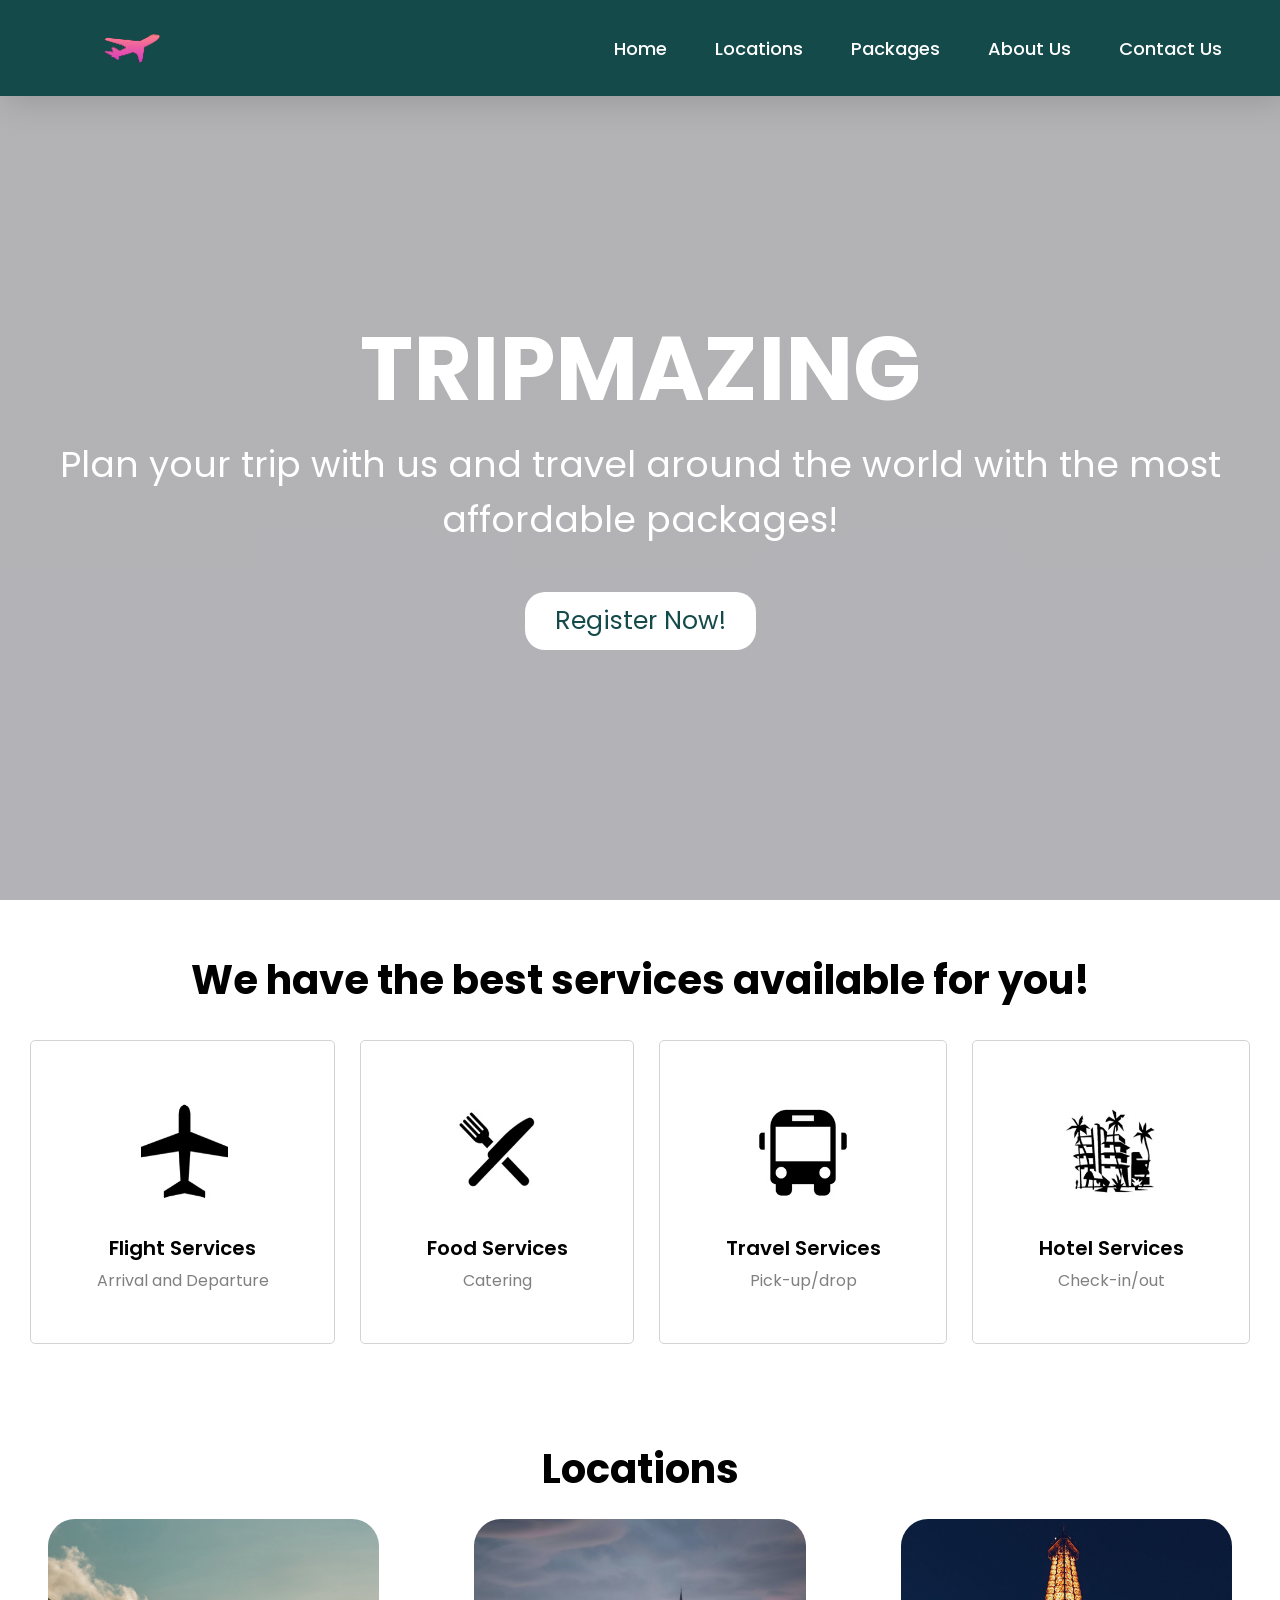
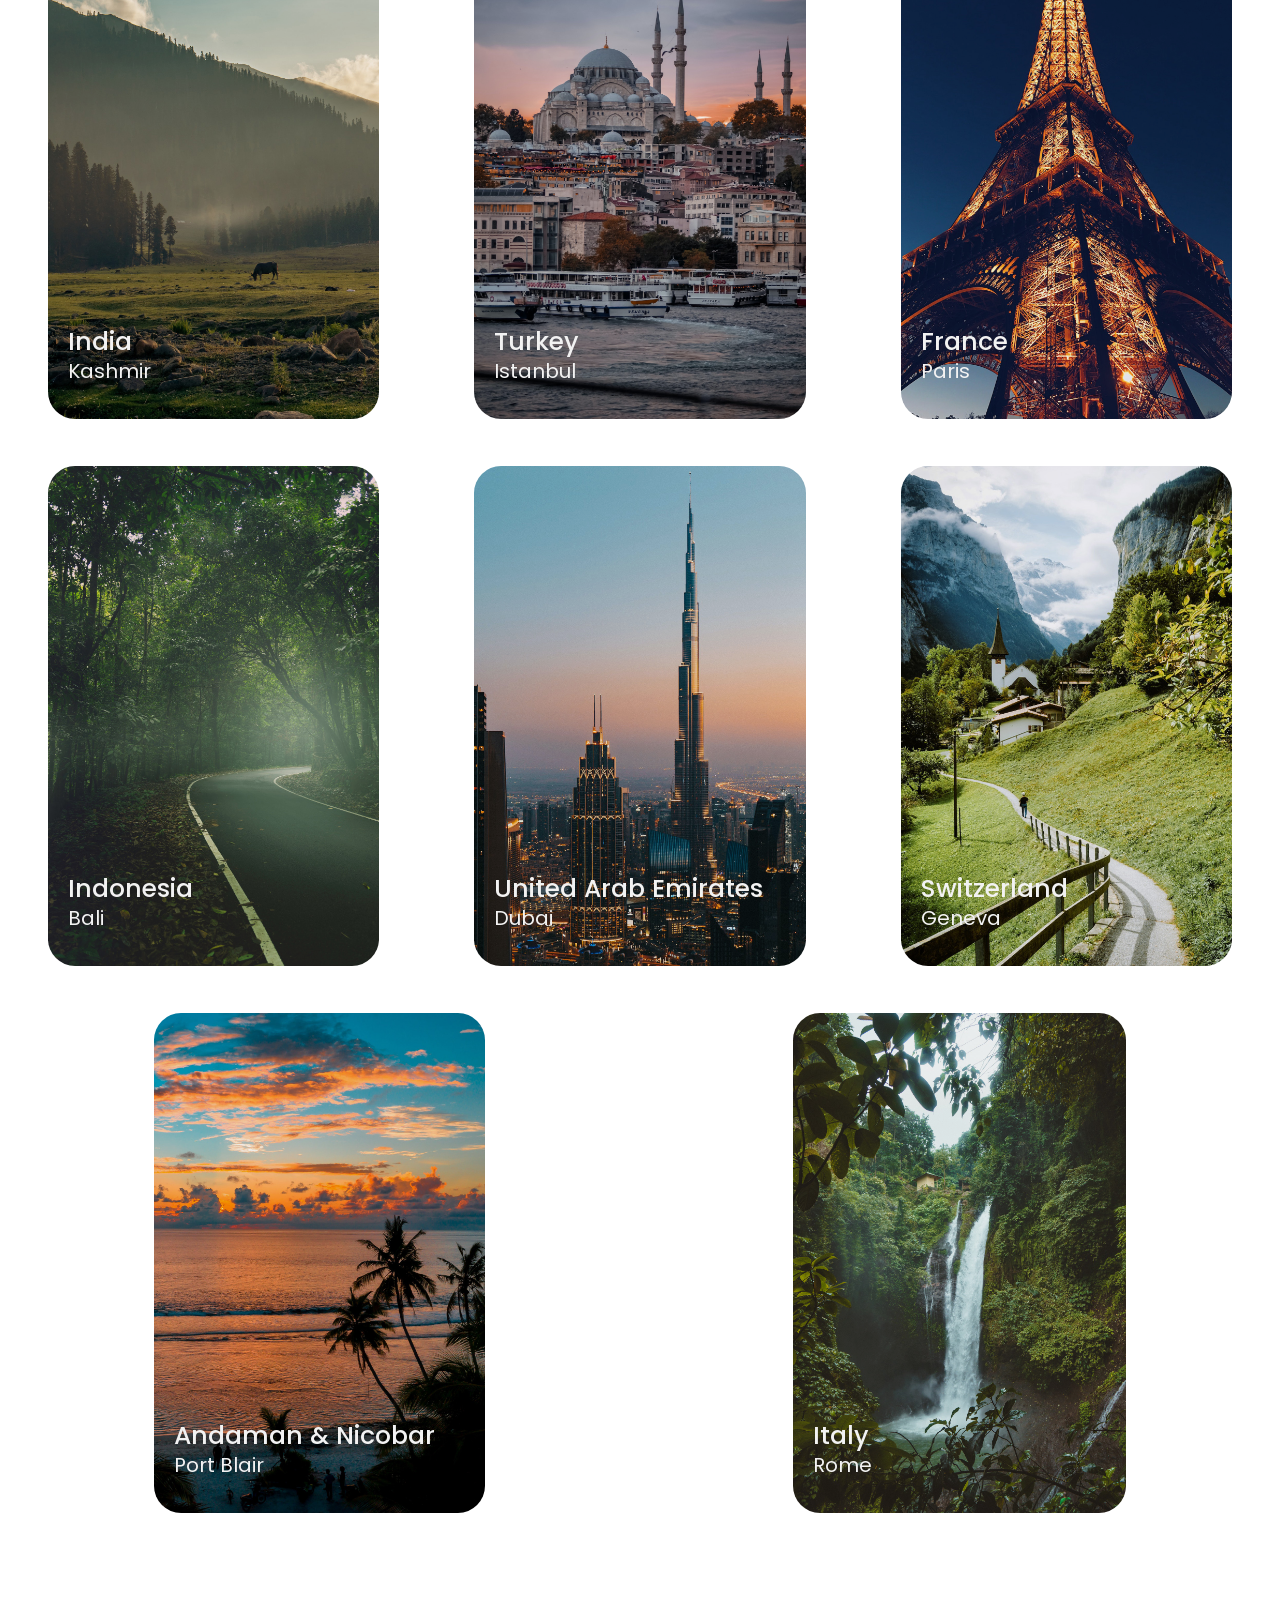
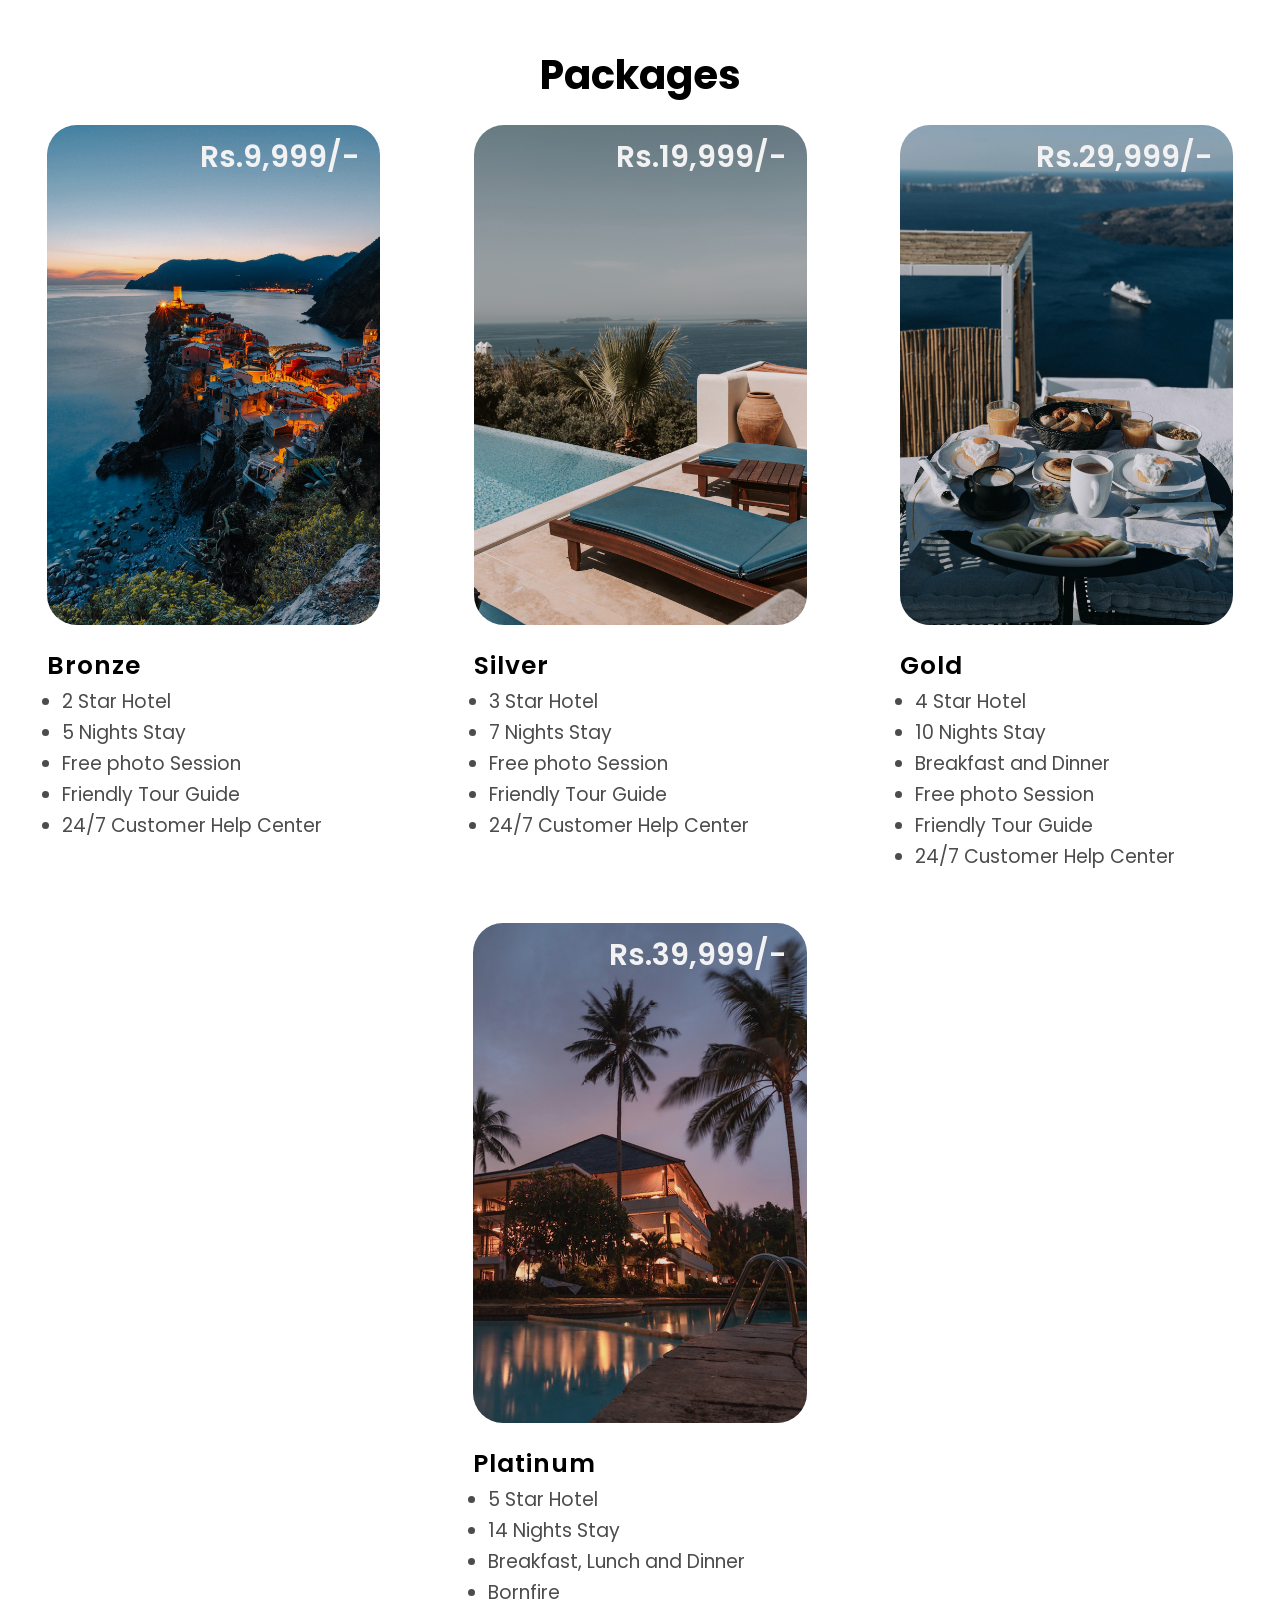
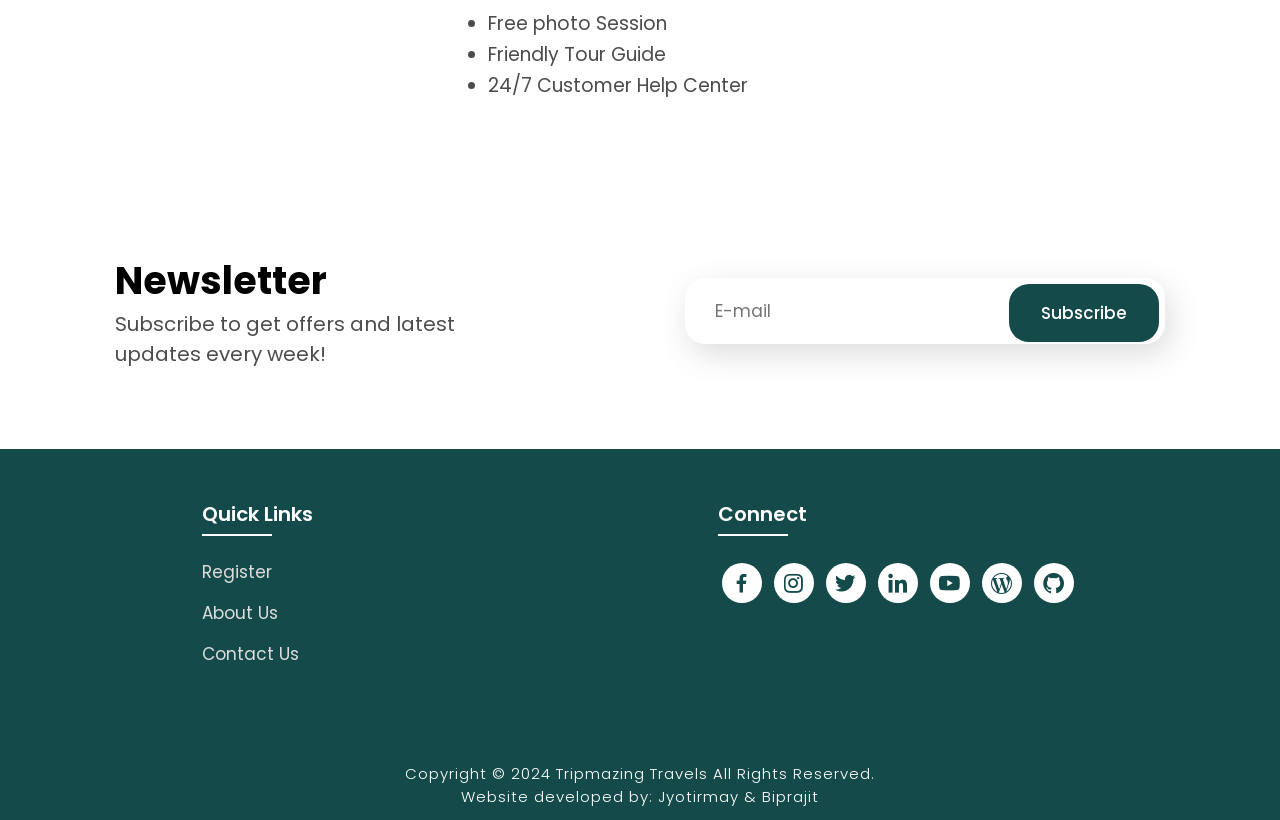
==== index.html @ 8d6c99d0 "Add All file" ====
<!DOCTYPE html>
<html lang="en">

<head>
    <meta charset="UTF-8">
    <meta http-equiv="X-UA-Compatible" content="IE=edge">
    <meta name="viewport" content="width=device-width, initial-scale=1.0">
    <title>Tripmazing</title>
    <link rel="icon" href="./files/logo.png">
    <link rel="stylesheet" type="text/css" href="./css/style.css">
    <link rel="preconnect" href="https://fonts.googleapis.com">
    <link rel="preconnect" href="https://fonts.gstatic.com" crossorigin>
    <link
        href="https://fonts.googleapis.com/css2?family=Paytone+One&family=Poppins:wght@100;200;300;400;500;600;700;800;900&display=swap"
        rel="stylesheet">
    <link rel="stylesheet" href="https://unpkg.com/boxicons@latest/css/boxicons.min.css">

</head>

<body>

    <!-- Background Video & Header -->

    <div class="banner">
        <video src="./files/bgvid.mp4" type="video/mp4" autoplay muted loop></video>

        <!-- Header -->

        <div class="content" id="home">
            <nav>
                <img src="./files/logo.png" class="logo" alt="Logo" title="FirstFlight Travels">

                <ul class="navbar">
                    <li>
                        <a href="#home">Home</a>
                        <a href="#locations">Locations</a>
                        <a href="#package">Packages</a>
                        <a href="">About Us</a>
                        <a href="">Contact Us</a>
                    </li>
                </ul>
            </nav>

            <div class="title">
                <h1>TRIPMAZING</h1>
                <p>Plan your trip with us and travel around the world with the most affordable packages!</p>
                <a href="./register.html" class="button">Register Now!</a>
            </div>
        </div>
    </div>

    <!-- Services -->

    <section class="container">
        <div class="text">
            <h2>We have the best services available for you!</h2>
        </div>
        <div class="rowitems">
            <div class="container-box">
                <div class="container-image">
                    <img src="./files/1a.jpg" alt="Flight Services">
                </div>
                <h4>Flight Services</h4>
                <p>Arrival and Departure</p>
            </div>

            <div class="container-box">
                <div class="container-image">
                    <img src="./files/2a.jpg" alt="Food Services">
                </div>
                <h4>Food Services</h4>
                <p>Catering</p>
            </div>

            <div class="container-box">
                <div class="container-image">
                    <img src="./files/3a.jpg" alt="Travel Services">
                </div>
                <h4>Travel Services</h4>
                <p>Pick-up/drop</p>
            </div>

            <div class="container-box">
                <div class="container-image">
                    <img src="./files/4a.jpg" alt="Hotel Services">
                </div>
                <h4>Hotel Services</h4>
                <p>Check-in/out</p>
            </div>

        </div>

        </div>

    </section>

    <!-- Locations -->

    <section class="locations" id="locations">
        <div class="package-title">
            <h2>Locations</h2>
        </div>

        <div class="location-content">

            <a href="./locations.html#kashmir" target="_blank">
                <div class="col-content">
                    <img src="./files/l1.jpg" alt="">
                    <h5>India</h5>
                    <p>Kashmir</p>
                </div>
            </a>



            <a href="./locations.html#istanbul" target="_blank">
                <div class="col-content">
                    <img src="./files/l2.jpg" alt="">
                    <h5>Turkey</h5>
                    <p>Istanbul</p>
                </div>
            </a>

            <a href="./locations.html#paris" target="_blank">
                <div class="col-content">
                    <img src="./files/l3.jpg" alt="">
                    <h5>France</h5>
                    <p>Paris</p>
                </div>
            </a>

            <a href="./locations.html#bali" target="_blank">
                <div class="col-content">
                    <img src="./files/l4.jpg" alt="">
                    <h5>Indonesia</h5>
                    <p>Bali</p>
                </div>
            </a>

            <a href="./locations.html#dubai" target="_blank">
                <div class="col-content">
                    <img src="./files/l5.jpg" alt="">
                    <h5>United Arab Emirates</h5>
                    <p>Dubai</p>
                </div>
            </a>

            <a href="./locations.html#geneva" target="_blank">
                <div class="col-content">
                    <img src="./files/l6.jpg" alt="">
                    <h5>Switzerland</h5>
                    <p>Geneva</p>
                </div>
            </a>

            <a href="./locations.html#port-blair" target="_blank">
                <div class="col-content">
                    <img src="./files/l7.jpg" alt="">
                    <h5>Andaman & Nicobar</h5>
                    <p>Port Blair</p>
                </div>
            </a>

            <a href="./locations.html#rome" target="_blank">
                <div class="col-content">
                    <img src="./files/l8.jpg" alt="">
                    <h5>Italy</h5>
                    <p>Rome</p>
                </div>
            </a>

        </div>
    </section>

    <!-- Packages -->

    <section class="package" id="package">
        <div class="package-title">
            <h2>Packages</h2>
        </div>

        <div class="package-content">

            <div class="box">
                <div class="image">
                    <img src="./files/p1.jpg" alt="">
                    <h3>Rs.9,999/-</h3>
                </div>

                <div class="dest-content">
                    <div class="location">
                        <h4>Bronze</h4>
                        <ul class="pac-details">
                            <li>2 Star Hotel</li>
                            <li>5 Nights Stay</li>
                            <li>Free photo Session</li>
                            <li>Friendly Tour Guide</li>
                            <li>24/7 Customer Help Center</li>
                        </ul>
                    </div>
                </div>
            </div>

            <div class="box">
                <div class="image">
                    <img src="./files/p2.jpg" alt="">
                    <h3>Rs.19,999/-</h3>
                </div>

                <div class="dest-content">
                    <div class="location">
                        <h4>Silver</h4>
                        <ul class="pac-details">
                            <li>3 Star Hotel</li>
                            <li>7 Nights Stay</li>
                            <li>Free photo Session</li>
                            <li>Friendly Tour Guide</li>
                            <li>24/7 Customer Help Center</li>
                        </ul>
                    </div>
                </div>
            </div>

            <div class="box">
                <div class="image">
                    <img src="./files/p3.jpg" alt="">
                    <h3>Rs.29,999/-</h3>
                </div>

                <div class="dest-content">
                    <div class="location">
                        <h4>Gold</h4>
                        <ul class="pac-details">
                            <li>4 Star Hotel</li>
                            <li>10 Nights Stay</li>
                            <li>Breakfast and Dinner</li>
                            <li>Free photo Session</li>
                            <li>Friendly Tour Guide</li>
                            <li>24/7 Customer Help Center</li>
                        </ul>
                    </div>
                </div>
            </div>

            <div class="box">
                <div class="image">
                    <img src="./files/p4.jpg" alt="">
                    <h3>Rs.39,999/-</h3>
                </div>

                <div class="dest-content">
                    <div class="location">
                        <h4>Platinum</h4>
                        <ul class="pac-details">
                            <li>5 Star Hotel</li>
                            <li>14 Nights Stay</li>
                            <li>Breakfast, Lunch and Dinner</li>
                            <li>Bornfire</li>
                            <li>Free photo Session</li>
                            <li>Friendly Tour Guide</li>
                            <li>24/7 Customer Help Center</li>
                        </ul>
                    </div>
                </div>
            </div>

        </div>

    </section>

    <!-- Newsletter -->

    <section class="newsletter">
        <div class="newstext">
            <h2>Newsletter</h2>
            <p>Subscribe to get offers and latest<br>updates every week!</p>
        </div>

        <div class="send">
            <form action="" name="google-sheet">
                <input type="email" name="emailid" placeholder="E-mail" required>
                <input type="submit" value="Subscribe">
            </form>
        </div>

    </section>

    <!-- Footer -->

    <section class="footer">
        <div class="foot">
            <div class="footer-content">

                <div class="footlinks">
                    <h4>Quick Links</h4>
                    <ul>
                        <li><a href="./register.html">Register</a></li>
                        <li><a href="">About Us</a></li>
                        <li><a href="./contact.html">Contact Us</a></li>
                    </ul>
                </div>

                <div class="footlinks">
                    <h4>Connect</h4>
                    <div class="social">
                        <a href="" target="_blank"><i class='bx bxl-facebook'></i></a>
                        <a href="" target="_blank"><i class='bx bxl-instagram'></i></a>
                        <a href="" target="_blank"><i class='bx bxl-twitter'></i></a>
                        <a href="" target="_blank"><i class='bx bxl-linkedin'></i></a>
                        <a href="" target="_blank"><i class='bx bxl-youtube'></i></a>
                        <a href="" target="_blank"><i class='bx bxl-wordpress'></i></a>
                        <a href="" target="_blank"><i class='bx bxl-github'></i></a>
                    </div>
                </div>

            </div>
        </div>

        <div class="end">
            <p>Copyright © 2024 Tripmazing Travels All Rights Reserved.<br>Website developed by: Jyotirmay & Biprajit
            </p>
        </div>
    </section>

    <script>
        const scriptURL = 'https://script.google.com/macros/s/AKfycbwHAGrWyV4yUWLCe-au4_VnzqPjMvPakIGP7mf12w4TJ0t7FISrULUE1f2O_ZbzFLCGhA/exec'
        const form = document.forms['google-sheet']

        form.addEventListener('submit', e => {
            e.preventDefault()
            fetch(scriptURL, { method: 'POST', body: new FormData(form) })
                .then(response => alert("Thanks for Suscribe..! We Will Contact You Soon..."))
                .catch(error => console.error('Error!', error.message))
        })
    </script>

</body>

</html>
---- css/style.css ----
*{
    padding:0;
    margin:0;
    box-sizing:border;
    font-family:'Poppins',sans-serif;
    text-decoration: none;
    list-style: none;
    scroll-behavior: smooth;
}

/* Home page */

.banner{
    width:100%;
    height: 100vh;
    overflow: hidden;
    display: flex;
    justify-content: center;
    align-items: center;
}

.banner video{
    position: absolute;
    top: 0;
    left: 0;
    object-fit: cover;
    width: 100%;
    height: 100%;
    pointer-events: none;
}

.content{
    position: relative;
    z-index: 1;
    width: 100%;
    height: 100vh;
    background-image: linear-gradient(rgba(1, 0, 5, 0.3),rgba(4, 1, 17, 0.3));



}

nav{
    width: 100%;
    position: fixed;
    background-color: rgb(21, 74, 74);
    box-shadow: 5px 5px 30px rgba(0, 0, 0, 15%);
    display: flex;
    align-items: center;
    justify-content: space-between;
}

nav .logo{
    width: 60px;
    margin: 2vh;
    margin-left: 8%;
}

nav ul li{
    list-style: none;
    display: inline-block;
    margin-left: 40px;
}

.navbar{
    display: flex;
    margin-right: 4vh;
}

.navbar a{
    color: white;
    font-size: 18px;
    padding: 10px 22px;
    border-radius: 4px;
    font-weight: 500;   
    text-decoration: none;
    transition: ease 0.40s;
}

.navbar a:hover,.navbar a.active{
    background: white;
    color: black;
    box-shadow: 5px 10px 30px rgb(85 85 85 / 20%);
    border-radius: 5px;
    
}

nav ul li a{
    text-decoration: none;
    color: rgb(255, 255, 255);
    font-size: 17px;
}

.title{
    text-decoration: none;
    /* display: inline-block; */
    font-size: 4vh;
    color: rgb(255, 255, 255);
    padding: 14px 17px;
    margin-top: 32vh;
    text-align: center;
    vertical-align: center;
}

.title h1{
    font-size: 10vh;
    text-shadow: 2px black;
    transition: ease 0.3s;
}

.title h1:hover{
    color:transparent;
    -webkit-text-stroke: 1px white;
    
}

.button{
    display: inline-block;
    margin-top:5vh;
    font-size: 25px;
    padding: 10px 30px;
    color: rgb(21, 74, 74);
    /* background-color:rgb(164, 44, 44); */
    background-color: white;
    border-radius: 20px;
    text-decoration: none;
    transition: ease 0.30s;
}

.button:hover{
    transform: scale(1.1);
    color: white;
    background-color: rgb(21, 74, 74);
    /* border: 2px solid rgb(42, 37, 68); */
    box-shadow: 5px 10px 30px rgba(0, 0, 0, 0.4);
    padding: 10px 30px;
}

/* Services */

.text h2{
    font-size: 40px;
    font-weight: 650;
    margin-top: 40px;
    margin-bottom: 10px;
    line-height: 2;
    text-align: center;
}

.rowitems{
    display: grid;
    grid-template-columns: repeat(auto-fit,minmax(100px,auto));
    gap: 25px;
    align-items: center;
    text-align: center;
    margin-top: 20px;
    margin-left: 30px ;
    margin-right: 30px;
    margin-bottom:10px ;
}

.container-box{
    border: 1px solid #d3d3d3;
    border-radius: 5px;
    padding: 50px 10px;
    transition: all 0.7s ease 0s;
    cursor: pointer;
}

.container-image img{
    height: 100px;
    width: 100px;
    padding: 10px;
    margin-bottom: 15px;
}

.container-box h4{
    font-size: 20px;
    margin-bottom: 5px;
    font-weight: 550;
}

.container-box p{
    font-size: 16px;
    color: #808080;
}

.container-box:hover{
    transform: translateX(3px);
    box-shadow: 5px 20px 50px rgba(78, 78, 78, 0.1);
    border: 1px solid transparent;
    border-radius: 0px;
}

/* Packages */

.package-title{
    text-align: center;
}

.package-title h2{
    font-size: 40px;
    font-weight: 650;
    padding-top: 75px;
    padding-bottom: 10px;
    line-height: 2;
}

.package-content{
    display: flex;
    justify-content: space-around;
    flex-wrap: wrap;
}

.image{
    position: relative;
    transition: all 0.3s cubic-bezier(0.445,0.05,0.55,0.95);
    cursor: pointer;
    filter: brightness(95%);
}

.image img{
    width: 100%;
    height: 500px;
    border-radius: 30px;
}

.image h3{
    color: white;
    position: absolute;
    font-size: 30px;
    font-weight: 600;
    text-align: center;
    top: 10px;
    right: 20px;
}

.dest-content{
    display: flex;
    flex-wrap: wrap;
    justify-content: space-between;
    align-items: center;
    padding-top: 15px;
    margin-bottom: 50px;
}

.location h4{
    font-size: 25px;
    letter-spacing: 1px;
    font-weight: 600;
    margin-bottom: 2px;
}

.pac-details li{
    font-size: 19px;
    color: #4c4c4c;
    margin-left: 15px;
    margin-bottom: 2px;
    list-style-type: disc;
}

.image:hover{
    filter: brightness(120%);
    transform: scale(1.03);
}

/* Locations */

.location-content{
    display: flex;
    justify-content: space-around;
    flex-wrap: wrap;
}

.col-content{
    position: relative;
    filter:brightness(95%);
    transition: all 0.3s cubic-bezier(0.445,0.05,0.55,0.95);

}

.col-content img{
    margin-bottom: 40px;
    height: 500px;
    border-radius: 27px;
    width: 100%;
    
}

.col-content h5{
    position: absolute;
    font-size: 25px;
    color: white;
    font-weight: 500;
    left: 20px;
    bottom: 105px;
    cursor: pointer;
}

.col-content p{
    position: absolute;
    font-size: 20px;
    color: white;
    left: 20px;
    bottom: 80px;
    cursor: pointer;
}

.col-content:hover{
    filter: brightness(120%);
    transform: scale(1.03);
    cursor: pointer;
}

/* Newsletter */

.newsletter{
    display: flex;
    flex-wrap: wrap;
    align-items: center;
    justify-content: space-around;
}

.newstext h2{
    margin-top: 100px;
    font-size: 38px;
}

.newstext p{
    font-size: 20px;
    color: #4c4c4c;
}

.newsletter form{
    margin-top: 100px;
    width: 100%;
    position: relative;
}

.newsletter form input:first-child{
    display: inline-block;
    width: 300px;
    font-size: 17px;
    outline: none;
    border: none;
    border-radius: 20px;
    padding: 20px 150px 20px 30px;
    box-shadow: 5px 10px 30px rgb(85 85 85 / 20%);
}

.newsletter form input:last-child{
    display: inline-block;
    position: absolute;
    outline: none;
    border: 2px solid transparent;
    border-radius: 20px;
    color: white;
    background-color: rgb(21, 74, 74);
    padding: 14px 30px;
    cursor: pointer;
    font-size: 17px;
    font-weight: 450;
    top: 6px;
    right: 6px;
    transition: ease 0.30s;
}

.newsletter form input:last-child:hover{
    border: 2px solid rgb(21, 74, 74);
    background-color: white;
    color: rgb(21, 74, 74);
}


/* Footer */

.footer{
    margin-top: 80px;
    background-color: rgb(21, 74, 74);
}

.foot{
    padding: 20px 0;
}

.footer-content{
    display: flex;
    flex-wrap: wrap;
    justify-content: space-around;
    
}

.footlinks h4{
    margin-top: 30px;
    font-size: 20px;
    font-weight: 600;
    color: white;
    margin-bottom: 30px;
    position: relative;
}


.footlinks h4::before{
    content: "";
    position: absolute;
    height: 2px;
    width: 70px;
    left: 0;
    bottom: -7px;
    background: white;
}

.footlinks ul li{
    margin-bottom: 15px;
}

.footlinks ul li a{
    font-size: 17px;
    color: #dddddd;
    display: block;
    transition: ease 0.30s;
}

.footlinks ul li a:hover{
    transform: translate(6px);
    color: white;
}

.social a{
    font-size: 25px;
    margin: 4px;
    height: 40px;
    width: 40px;
    color: rgb(21, 74, 74);
    background-color: white;
    display: inline-flex;
    justify-content: center;
    align-items: center;
    border-radius: 20px;
    transition: ease 0.30s;
}

.social a:hover{
    transform: scale(1.2);
}

.end{
    text-align: center;
    padding-top: 60px;
    padding-bottom: 12px;
}

.end p{
    font-size: 15px;
    color: white;
    letter-spacing: 1px;
    font-weight: 300;
}

/* About Us */

.aboutbody{
    background-color: #191919;
}

.about{
    width: 100%;
    padding: 78px 0px;
}

.about img{
    height: auto;
    width: 400px;
}

.abt-text{
    width: 500px;
}

.abt-text h1{
    font-size: 70px;
    color: white;
    margin-bottom: 20px;
    letter-spacing: 1px;
}

.abt-text h1 span{
    color: #fc0050;
    letter-spacing: 1px;
}

.abt-text p{
    color: white;
    font-size: 24px;
    margin-bottom: 45px;
    line-height: 30px;
    letter-spacing: 1px;
}

.main{
    width: 1130px;
    max-width: 95%;
    margin: 0 auto;
    display: flex;
    align-items: center;
    justify-content: space-around;
}

.connectbtn{
    display: inline-block;
    background-color: #fc0050;
    font-size: 18px;
    color: white;
    font-weight: bold;
    padding: 13px 30px;
    border-radius: 30px;
    transition: ease 0.4s;
    border: 2px solid transparent;
    letter-spacing: 1px;
}

.connectbtn:hover{
    background-color: transparent;
    border: 2px solid #fc0050;
    transform: scale(1.1);
}

.connect-section{
    margin-top: 26px;
}


.social-icons a{
    height: 40px;
    width: 40px;
    margin: 4px;
    font-size: 30px;
    color: #101010;
    background-color: white;
    border-radius: 20px;
    display: inline-flex;
    justify-content: center;
    align-items: center;
    transition: ease 0.30s;
}

.social-icons a:hover{
    transform: scale(1.2);
}

/* Contact Us */

.contactbody{
    background-color: #101010;
    background-repeat: no-repeat;
    background-size: cover;
    
}

.contact{
    padding: 110px 30%;
    height: 100%;
    min-height: 100vh;
}

.contact-form h1{
    font-size: 80px;
    color: white;
    margin-bottom: 20px;
}

.contact-form h1 span{
    color:#fc0050;
}

.contact-form p{
    color: white;
    line-height: 30px;
    letter-spacing: 1px;
    font-size: 23px;
    margin-bottom: 20px;
}


.contact-form form input,form textarea{
    width: 100%;
    padding: 17px;
    border: none;
    outline: none;
    background-color: #191919;
    font-size: 20px;
    color: white;
    margin-bottom: 10px;
    border-radius: 10px;
}

.contact-form form .submit-btn{
    display: inline-block;
    background-color: #fc0050;
    font-size: 27px;
    font-weight: 600px;
    border: 2px solid transparent;
    border-radius: 40px;
    width: 220px;
    cursor: pointer;
    transition: ease 0.30s;

}

.contact-form form .submit-btn:hover{
    border: 2px solid #fc0050;
    background-color: transparent;
    transform: scale(1.1);

}

/* Registration Form */

.register-body{
    background-color: #101010;
    background-repeat: no-repeat;
    background-size: cover;

}

.registration{
    padding: 110px 30%;
    height: 100%;
    min-height: 100vh;
}

.register-form h1{
    font-size: 80px;
    color: white;
    margin-bottom: 20px;
}
.register-form h1 span{
    color: #fc0050;
}

.register-form{
    color: white;
    font-size: 20px;
}

.register-form form input{
    color: white;
    padding: 17px;
    background-color: #191919;
    font-size: 20px;
    outline: none;
    border: none;
    border-radius: 10px;
    margin-bottom: 20px;
    
}
.register-form h4{
    font-size: 22px;
    font-weight: 500;
    margin-top: 20px;
    color: #fc0050;
}


.register-form form .submitbtn{
    display: inline-block;
    background-color: #fc0050;
    font-size: 27px;
    font-weight: 600px;
    border: 2px solid transparent;
    border-radius: 60px;
    width: 220px;
    cursor: pointer;
    transition: ease 0.30s;
}

.register-form form .submitbtn:hover{
    border: 2px solid #fc0050;
    background-color: transparent;
    transform: scale(1.1);
}


.location-body{
    background-color: #191919;
    color: white;
}

.location-section{
    padding: 110px;
    height: 100%;
    min-height: 100vh;
}

.location-heading h1{
    margin-top: 20px;
    font-size: 60px;
    margin-bottom: 20px;
}

.location-heading h1 span{
    color: #fc0050;
}

.location-detail h1{
    padding-top: 60px;
    color: #fc0050;
    font-size: 40px;
}

.location-detail p{
    font-size: 20px;
    margin-top: 40px;
    margin-bottom: 10px;
}

.location-img img{
    height: 400px;
    width: 400px;
    margin-top: 30px;
    margin-bottom: 30px;
}

.stars i{
    font-size: 20px;
    color: rgb(197, 167, 44);
}
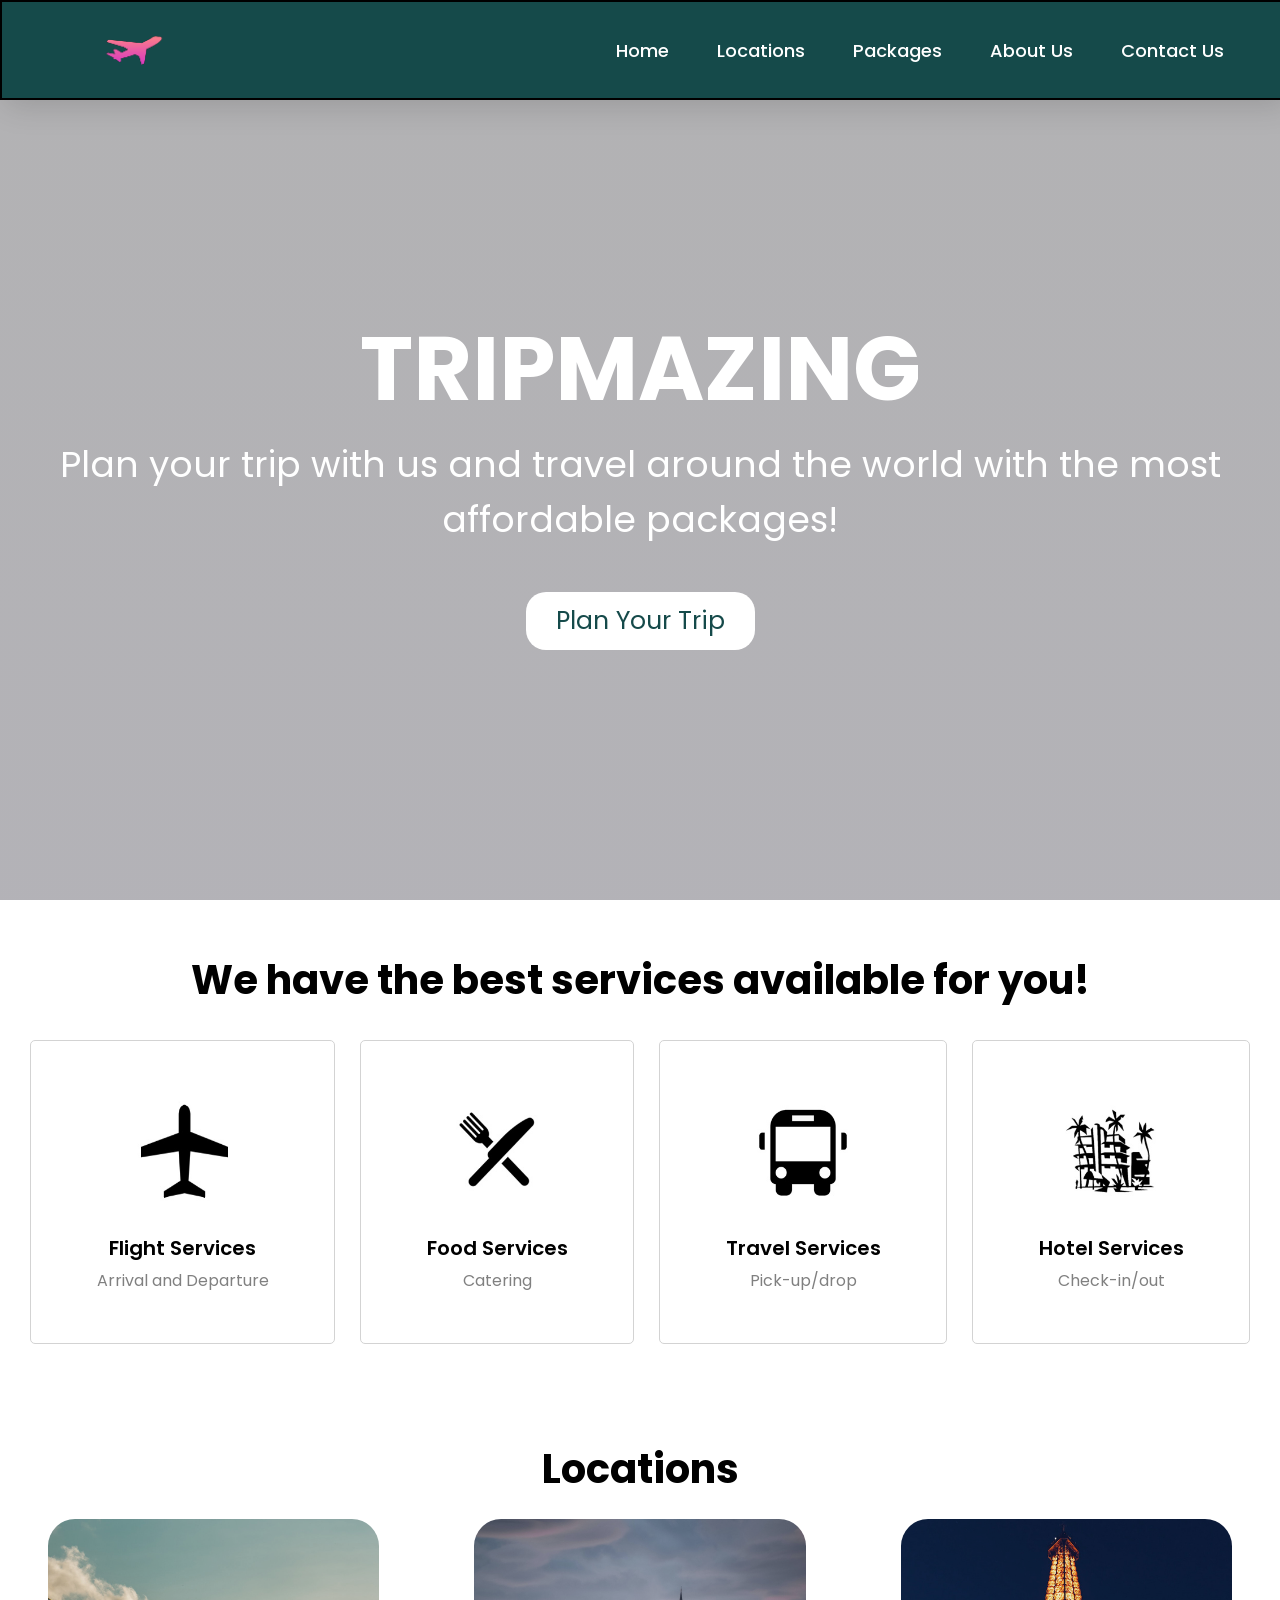
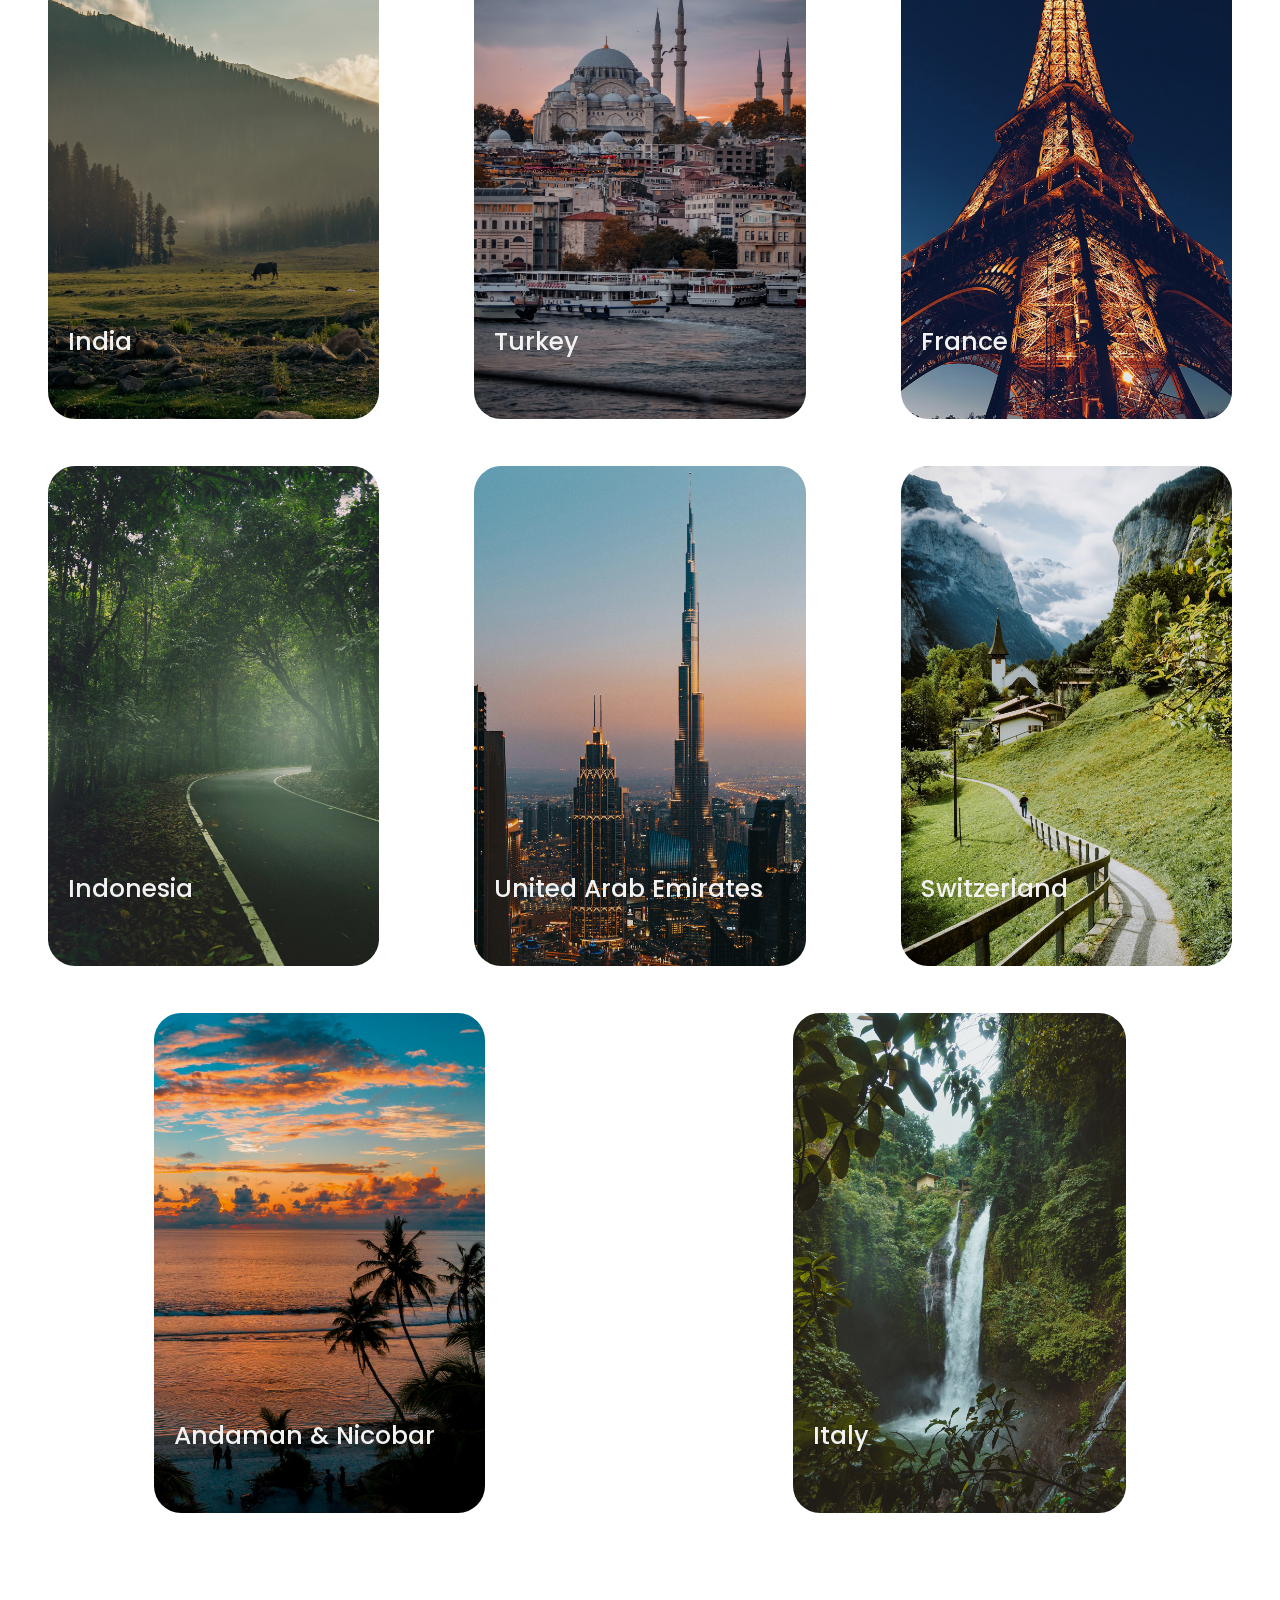
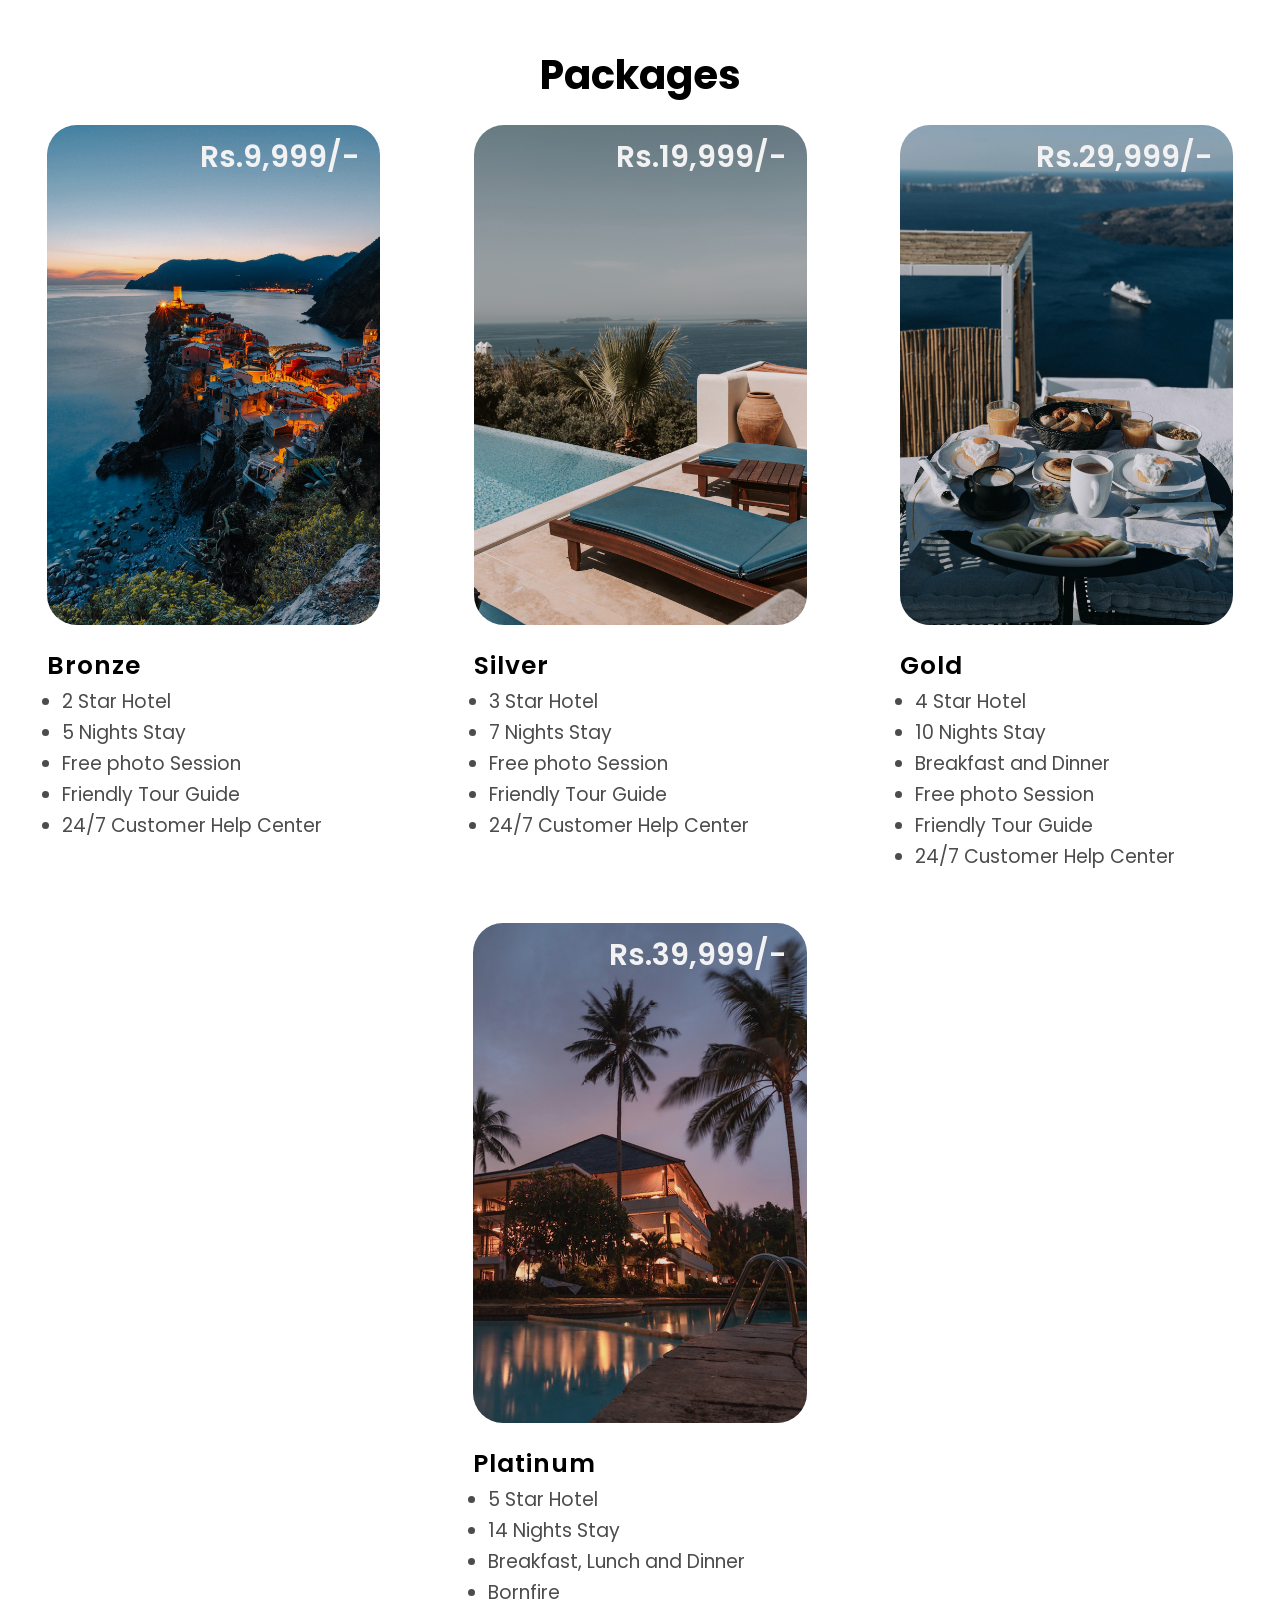
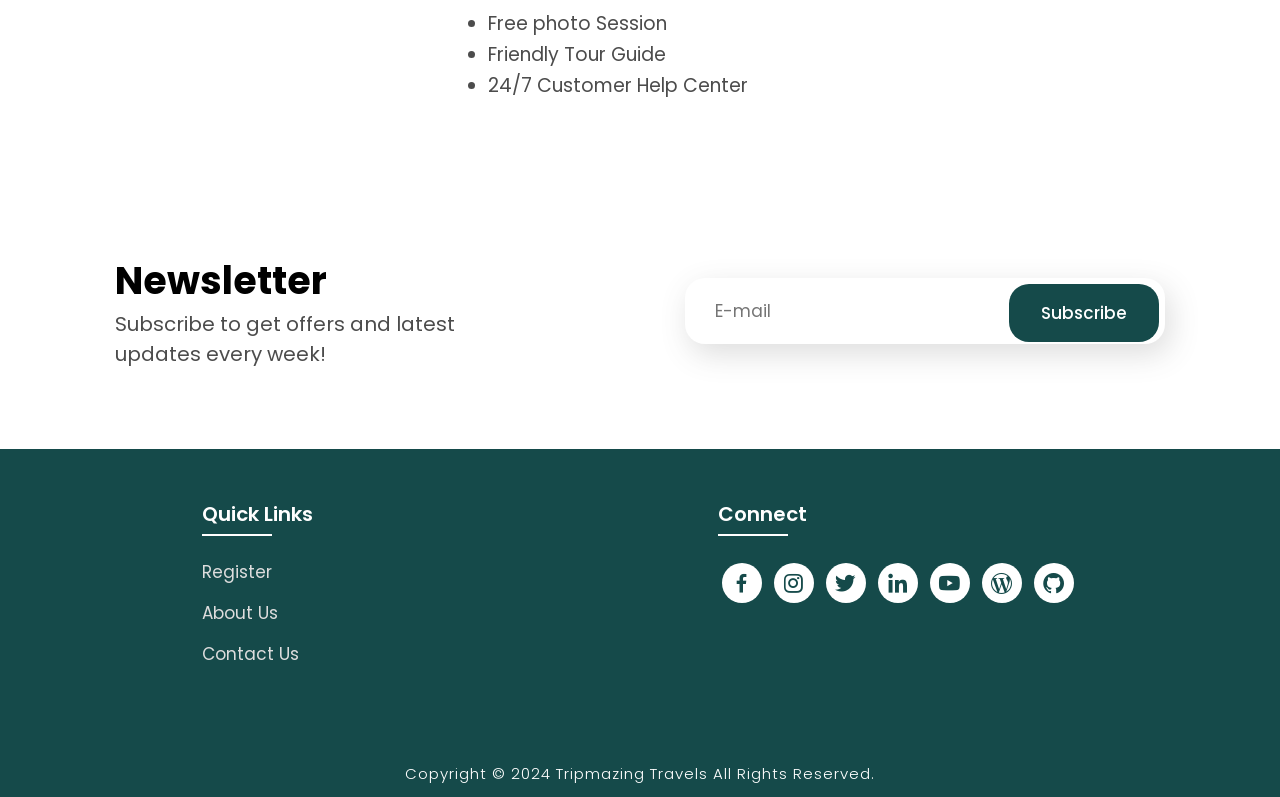
==== commit 297c6ba0: "Initial commit" ====
--- a/index.html
+++ b/index.html
@@ -14,6 +14,7 @@
         href="https://fonts.googleapis.com/css2?family=Paytone+One&family=Poppins:wght@100;200;300;400;500;600;700;800;900&display=swap"
         rel="stylesheet">
     <link rel="stylesheet" href="https://unpkg.com/boxicons@latest/css/boxicons.min.css">
+    <!-- <link rel="js_" href="location.js"> -->
 
 </head>
 
@@ -35,8 +36,8 @@
                         <a href="#home">Home</a>
                         <a href="#locations">Locations</a>
                         <a href="#package">Packages</a>
-                        <a href="">About Us</a>
-                        <a href="">Contact Us</a>
+                        <a href="about.html">About Us</a>
+                        <a href="contact.html">Contact Us</a>
                     </li>
                 </ul>
             </nav>
@@ -44,7 +45,7 @@
             <div class="title">
                 <h1>TRIPMAZING</h1>
                 <p>Plan your trip with us and travel around the world with the most affordable packages!</p>
-                <a href="./register.html" class="button">Register Now!</a>
+                <a href="./register.html" class="button">Plan Your Trip</a>
             </div>
         </div>
     </div>
@@ -103,69 +104,69 @@
 
         <div class="location-content">
 
-            <a href="./locations.html#kashmir" target="_blank">
+            <a href="./locations.html#kashmir">
                 <div class="col-content">
                     <img src="./files/l1.jpg" alt="">
                     <h5>India</h5>
-                    <p>Kashmir</p>
-                </div>
-            </a>
-
-
-
-            <a href="./locations.html#istanbul" target="_blank">
+                    
+                </div>
+            </a>
+
+
+
+            <a href="./locations.html#istanbul">
                 <div class="col-content">
                     <img src="./files/l2.jpg" alt="">
                     <h5>Turkey</h5>
-                    <p>Istanbul</p>
-                </div>
-            </a>
-
-            <a href="./locations.html#paris" target="_blank">
+                    
+                </div>
+            </a>
+
+            <a href="./locations.html#paris">
                 <div class="col-content">
                     <img src="./files/l3.jpg" alt="">
                     <h5>France</h5>
-                    <p>Paris</p>
-                </div>
-            </a>
-
-            <a href="./locations.html#bali" target="_blank">
+                    
+                </div>
+            </a>
+
+            <a href="./locations.html#bali">
                 <div class="col-content">
                     <img src="./files/l4.jpg" alt="">
                     <h5>Indonesia</h5>
-                    <p>Bali</p>
-                </div>
-            </a>
-
-            <a href="./locations.html#dubai" target="_blank">
+                  
+                </div>
+            </a>
+
+            <a href="./locations.html#dubai">
                 <div class="col-content">
                     <img src="./files/l5.jpg" alt="">
                     <h5>United Arab Emirates</h5>
-                    <p>Dubai</p>
-                </div>
-            </a>
-
-            <a href="./locations.html#geneva" target="_blank">
+                    
+                </div>
+            </a>
+
+            <a href="./locations.html#geneva">
                 <div class="col-content">
                     <img src="./files/l6.jpg" alt="">
                     <h5>Switzerland</h5>
-                    <p>Geneva</p>
-                </div>
-            </a>
-
-            <a href="./locations.html#port-blair" target="_blank">
+                  
+                </div>
+            </a>
+
+            <a href="./locations.html#port-blair">
                 <div class="col-content">
                     <img src="./files/l7.jpg" alt="">
                     <h5>Andaman & Nicobar</h5>
-                    <p>Port Blair</p>
-                </div>
-            </a>
-
-            <a href="./locations.html#rome" target="_blank">
+                   
+                </div>
+            </a>
+
+            <a href="./locations.html#rome">
                 <div class="col-content">
                     <img src="./files/l8.jpg" alt="">
                     <h5>Italy</h5>
-                    <p>Rome</p>
+                    
                 </div>
             </a>
 
@@ -303,13 +304,13 @@
                 <div class="footlinks">
                     <h4>Connect</h4>
                     <div class="social">
-                        <a href="" target="_blank"><i class='bx bxl-facebook'></i></a>
-                        <a href="" target="_blank"><i class='bx bxl-instagram'></i></a>
-                        <a href="" target="_blank"><i class='bx bxl-twitter'></i></a>
-                        <a href="" target="_blank"><i class='bx bxl-linkedin'></i></a>
-                        <a href="" target="_blank"><i class='bx bxl-youtube'></i></a>
-                        <a href="" target="_blank"><i class='bx bxl-wordpress'></i></a>
-                        <a href="" target="_blank"><i class='bx bxl-github'></i></a>
+                        <a href=""><i class='bx bxl-facebook'></i></a>
+                        <a href=""><i class='bx bxl-instagram'></i></a>
+                        <a href=""><i class='bx bxl-twitter'></i></a>
+                        <a href=""><i class='bx bxl-linkedin'></i></a>
+                        <a href=""><i class='bx bxl-youtube'></i></a>
+                        <a href=""><i class='bx bxl-wordpress'></i></a>
+                        <a href=""><i class='bx bxl-github'></i></a>
                     </div>
                 </div>
 
@@ -317,12 +318,13 @@
         </div>
 
         <div class="end">
-            <p>Copyright © 2024 Tripmazing Travels All Rights Reserved.<br>Website developed by: Jyotirmay & Biprajit
+            <p>Copyright © 2024 Tripmazing Travels All Rights Reserved.
             </p>
         </div>
     </section>
 
-    <script>
+
+    <!-- <script>
         const scriptURL = 'https://script.google.com/macros/s/AKfycbwHAGrWyV4yUWLCe-au4_VnzqPjMvPakIGP7mf12w4TJ0t7FISrULUE1f2O_ZbzFLCGhA/exec'
         const form = document.forms['google-sheet']
 
@@ -332,7 +334,34 @@
                 .then(response => alert("Thanks for Suscribe..! We Will Contact You Soon..."))
                 .catch(error => console.error('Error!', error.message))
         })
-    </script>
+    </script> -->
+
+
+
+
+
+    <!-- <script>
+        function showLocationFromHash() {
+            const locations = document.querySelectorAll(".location-detail");
+
+            // hide all
+            locations.forEach(loc => loc.classList.remove("active"));
+
+            // get hash
+            let id = window.location.hash.substring(1);
+            if (!id) id = "kashmir";
+
+            // show selected
+            const selected = document.getElementById(id);
+            if (selected) {
+                selected.classList.add("active");
+            }
+        }
+
+        document.addEventListener("DOMContentLoaded", showLocationFromHash);
+        window.addEventListener("hashchange", showLocationFromHash);
+    </script> -->
+
 
 </body>
 
--- a/css/style.css
+++ b/css/style.css
@@ -1,8 +1,8 @@
-*{
-    padding:0;
-    margin:0;
-    box-sizing:border;
-    font-family:'Poppins',sans-serif;
+* {
+    padding: 0;
+    margin: 0;
+    box-sizing: border;
+    font-family: 'Poppins', sans-serif;
     text-decoration: none;
     list-style: none;
     scroll-behavior: smooth;
@@ -10,8 +10,8 @@
 
 /* Home page */
 
-.banner{
-    width:100%;
+.banner {
+    width: 100%;
     height: 100vh;
     overflow: hidden;
     display: flex;
@@ -19,7 +19,7 @@
     align-items: center;
 }
 
-.banner video{
+.banner video {
     position: absolute;
     top: 0;
     left: 0;
@@ -29,69 +29,72 @@
     pointer-events: none;
 }
 
-.content{
+.content {
     position: relative;
     z-index: 1;
     width: 100%;
     height: 100vh;
-    background-image: linear-gradient(rgba(1, 0, 5, 0.3),rgba(4, 1, 17, 0.3));
-
-
-
-}
-
-nav{
+    background-image: linear-gradient(rgba(1, 0, 5, 0.3), rgba(4, 1, 17, 0.3));
+
+
+
+}
+
+nav {
     width: 100%;
     position: fixed;
+    top: 0%;
     background-color: rgb(21, 74, 74);
     box-shadow: 5px 5px 30px rgba(0, 0, 0, 15%);
     display: flex;
     align-items: center;
     justify-content: space-between;
-}
-
-nav .logo{
+    border: 2px solid black;
+}
+
+nav .logo {
     width: 60px;
     margin: 2vh;
     margin-left: 8%;
 }
 
-nav ul li{
+nav ul li {
     list-style: none;
     display: inline-block;
     margin-left: 40px;
 }
 
-.navbar{
+.navbar {
     display: flex;
     margin-right: 4vh;
 }
 
-.navbar a{
+.navbar a {
     color: white;
     font-size: 18px;
     padding: 10px 22px;
     border-radius: 4px;
-    font-weight: 500;   
+    font-weight: 500;
     text-decoration: none;
     transition: ease 0.40s;
 }
 
-.navbar a:hover,.navbar a.active{
+.navbar a:hover,
+.navbar a.active {
     background: white;
     color: black;
     box-shadow: 5px 10px 30px rgb(85 85 85 / 20%);
     border-radius: 5px;
-    
-}
-
-nav ul li a{
+
+}
+
+nav ul li a {
     text-decoration: none;
     color: rgb(255, 255, 255);
     font-size: 17px;
 }
 
-.title{
+.title {
     text-decoration: none;
     /* display: inline-block; */
     font-size: 4vh;
@@ -102,21 +105,21 @@
     vertical-align: center;
 }
 
-.title h1{
+.title h1 {
     font-size: 10vh;
     text-shadow: 2px black;
     transition: ease 0.3s;
 }
 
-.title h1:hover{
-    color:transparent;
+.title h1:hover {
+    color: transparent;
     -webkit-text-stroke: 1px white;
-    
-}
-
-.button{
+
+}
+
+.button {
     display: inline-block;
-    margin-top:5vh;
+    margin-top: 5vh;
     font-size: 25px;
     padding: 10px 30px;
     color: rgb(21, 74, 74);
@@ -127,7 +130,7 @@
     transition: ease 0.30s;
 }
 
-.button:hover{
+.button:hover {
     transform: scale(1.1);
     color: white;
     background-color: rgb(21, 74, 74);
@@ -138,7 +141,7 @@
 
 /* Services */
 
-.text h2{
+.text h2 {
     font-size: 40px;
     font-weight: 650;
     margin-top: 40px;
@@ -147,19 +150,19 @@
     text-align: center;
 }
 
-.rowitems{
+.rowitems {
     display: grid;
-    grid-template-columns: repeat(auto-fit,minmax(100px,auto));
+    grid-template-columns: repeat(auto-fit, minmax(100px, auto));
     gap: 25px;
     align-items: center;
     text-align: center;
     margin-top: 20px;
-    margin-left: 30px ;
+    margin-left: 30px;
     margin-right: 30px;
-    margin-bottom:10px ;
-}
-
-.container-box{
+    margin-bottom: 10px;
+}
+
+.container-box {
     border: 1px solid #d3d3d3;
     border-radius: 5px;
     padding: 50px 10px;
@@ -167,25 +170,25 @@
     cursor: pointer;
 }
 
-.container-image img{
+.container-image img {
     height: 100px;
     width: 100px;
     padding: 10px;
     margin-bottom: 15px;
 }
 
-.container-box h4{
+.container-box h4 {
     font-size: 20px;
     margin-bottom: 5px;
     font-weight: 550;
 }
 
-.container-box p{
+.container-box p {
     font-size: 16px;
     color: #808080;
 }
 
-.container-box:hover{
+.container-box:hover {
     transform: translateX(3px);
     box-shadow: 5px 20px 50px rgba(78, 78, 78, 0.1);
     border: 1px solid transparent;
@@ -194,11 +197,11 @@
 
 /* Packages */
 
-.package-title{
-    text-align: center;
-}
-
-.package-title h2{
+.package-title {
+    text-align: center;
+}
+
+.package-title h2 {
     font-size: 40px;
     font-weight: 650;
     padding-top: 75px;
@@ -206,26 +209,26 @@
     line-height: 2;
 }
 
-.package-content{
+.package-content {
     display: flex;
     justify-content: space-around;
     flex-wrap: wrap;
 }
 
-.image{
+.image {
     position: relative;
-    transition: all 0.3s cubic-bezier(0.445,0.05,0.55,0.95);
+    transition: all 0.3s cubic-bezier(0.445, 0.05, 0.55, 0.95);
     cursor: pointer;
     filter: brightness(95%);
 }
 
-.image img{
+.image img {
     width: 100%;
     height: 500px;
     border-radius: 30px;
 }
 
-.image h3{
+.image h3 {
     color: white;
     position: absolute;
     font-size: 30px;
@@ -235,7 +238,7 @@
     right: 20px;
 }
 
-.dest-content{
+.dest-content {
     display: flex;
     flex-wrap: wrap;
     justify-content: space-between;
@@ -244,14 +247,14 @@
     margin-bottom: 50px;
 }
 
-.location h4{
+.location h4 {
     font-size: 25px;
     letter-spacing: 1px;
     font-weight: 600;
     margin-bottom: 2px;
 }
 
-.pac-details li{
+.pac-details li {
     font-size: 19px;
     color: #4c4c4c;
     margin-left: 15px;
@@ -259,35 +262,35 @@
     list-style-type: disc;
 }
 
-.image:hover{
+.image:hover {
     filter: brightness(120%);
     transform: scale(1.03);
 }
 
 /* Locations */
 
-.location-content{
+.location-content {
     display: flex;
     justify-content: space-around;
     flex-wrap: wrap;
 }
 
-.col-content{
+.col-content {
     position: relative;
-    filter:brightness(95%);
-    transition: all 0.3s cubic-bezier(0.445,0.05,0.55,0.95);
-
-}
-
-.col-content img{
+    filter: brightness(95%);
+    transition: all 0.3s cubic-bezier(0.445, 0.05, 0.55, 0.95);
+
+}
+
+.col-content img {
     margin-bottom: 40px;
     height: 500px;
     border-radius: 27px;
     width: 100%;
-    
-}
-
-.col-content h5{
+
+}
+
+.col-content h5 {
     position: absolute;
     font-size: 25px;
     color: white;
@@ -297,7 +300,7 @@
     cursor: pointer;
 }
 
-.col-content p{
+.col-content p {
     position: absolute;
     font-size: 20px;
     color: white;
@@ -306,7 +309,7 @@
     cursor: pointer;
 }
 
-.col-content:hover{
+.col-content:hover {
     filter: brightness(120%);
     transform: scale(1.03);
     cursor: pointer;
@@ -314,30 +317,30 @@
 
 /* Newsletter */
 
-.newsletter{
+.newsletter {
     display: flex;
     flex-wrap: wrap;
     align-items: center;
     justify-content: space-around;
 }
 
-.newstext h2{
+.newstext h2 {
     margin-top: 100px;
     font-size: 38px;
 }
 
-.newstext p{
+.newstext p {
     font-size: 20px;
     color: #4c4c4c;
 }
 
-.newsletter form{
+.newsletter form {
     margin-top: 100px;
     width: 100%;
     position: relative;
 }
 
-.newsletter form input:first-child{
+.newsletter form input:first-child {
     display: inline-block;
     width: 300px;
     font-size: 17px;
@@ -348,7 +351,7 @@
     box-shadow: 5px 10px 30px rgb(85 85 85 / 20%);
 }
 
-.newsletter form input:last-child{
+.newsletter form input:last-child {
     display: inline-block;
     position: absolute;
     outline: none;
@@ -365,7 +368,7 @@
     transition: ease 0.30s;
 }
 
-.newsletter form input:last-child:hover{
+.newsletter form input:last-child:hover {
     border: 2px solid rgb(21, 74, 74);
     background-color: white;
     color: rgb(21, 74, 74);
@@ -374,23 +377,23 @@
 
 /* Footer */
 
-.footer{
+.footer {
     margin-top: 80px;
     background-color: rgb(21, 74, 74);
 }
 
-.foot{
+.foot {
     padding: 20px 0;
 }
 
-.footer-content{
+.footer-content {
     display: flex;
     flex-wrap: wrap;
     justify-content: space-around;
-    
-}
-
-.footlinks h4{
+
+}
+
+.footlinks h4 {
     margin-top: 30px;
     font-size: 20px;
     font-weight: 600;
@@ -400,7 +403,7 @@
 }
 
 
-.footlinks h4::before{
+.footlinks h4::before {
     content: "";
     position: absolute;
     height: 2px;
@@ -410,23 +413,23 @@
     background: white;
 }
 
-.footlinks ul li{
+.footlinks ul li {
     margin-bottom: 15px;
 }
 
-.footlinks ul li a{
+.footlinks ul li a {
     font-size: 17px;
     color: #dddddd;
     display: block;
     transition: ease 0.30s;
 }
 
-.footlinks ul li a:hover{
+.footlinks ul li a:hover {
     transform: translate(6px);
     color: white;
 }
 
-.social a{
+.social a {
     font-size: 25px;
     margin: 4px;
     height: 40px;
@@ -440,17 +443,17 @@
     transition: ease 0.30s;
 }
 
-.social a:hover{
+.social a:hover {
     transform: scale(1.2);
 }
 
-.end{
+.end {
     text-align: center;
     padding-top: 60px;
     padding-bottom: 12px;
 }
 
-.end p{
+.end p {
     font-size: 15px;
     color: white;
     letter-spacing: 1px;
@@ -459,269 +462,560 @@
 
 /* About Us */
 
-.aboutbody{
+.aboutbody {
+    background-color: #101010;
+    color: white;
+    font-family: 'Poppins', sans-serif;
+}
+
+/* About Section */
+.about {
+    width: 100%;
+    /* min-height: 100vh; */
+    /* padding: 20px 50px; */
+    display: flex;
+    align-items: center;
+}
+
+/* Main Layout */
+.about-main {
+    display: flex;
+    gap: 30px;
+    /* align-items: center; */
+    justify-content: space-between;
+    /* padding-top: 60px; */
+    /* flex-direction: row; */
+}
+
+/* Image Section */
+.about-image {
+    /* flex: 1; */
+    height: 100%;
+    width: 40%;
+    display: flex;
+    padding-left: 20px;
+    /* justify-content: center; */
+
+}
+
+.about-image img {
+    width: 70%;
+    height: 70%;
+    /* border-radius: 50%; */
+    /* max-width: 420px; */
+    /* border-radius: 20px; */
+    /* box-shadow: 0 0 25px rgba(252, 0, 80, 0.5); */
+}
+
+/* Text Section */
+.abt-text {
+    flex: 1.4;
+    width: 50%;
+    margin-top: 0;
+    /* remove this */
+    /* padding-top: 120px; */
+    /* margin-top: 0; */
+
+}
+
+.abtout_he {
+    margin-top: 100px;
+    text-align: center;
+}
+
+.abtout_he h1 {
+    font-size: 40px;
+    margin-bottom: 20px;
+}
+
+.abtout_he span {
+    color: #fc0050;
+}
+
+/* Intro Text */
+.about-intro {
+    font-size: 22px;
+    line-height: 32px;
+    margin-bottom: 35px;
+    color: #ddd;
+    flex-wrap: wrap;
+}
+
+/* Content Wrapper */
+.about-content {
+    display: flex;
+    gap: 50px;
+    margin-bottom: 40px;
+    flex-direction: column;
+}
+
+/* Why Choose Us */
+.why-choose-us h3,
+.customer-satisfaction h3 {
+    font-size: 30px;
+    margin-bottom: 15px;
+    color: #fc0050;
+}
+
+.why-list {
+    list-style: none;
+}
+
+.why-list li {
+    font-size: 20px;
+    margin-bottom: 12px;
+    /* position:absolute; */
+    padding-left: 25px;
+}
+
+.why-list li::before {
+    content: "✔";
+    /* position: absolute; */
+    left: 0;
+    color: #fc0050;
+}
+
+/* Customer Satisfaction */
+.customer-satisfaction p {
+    font-size: 20px;
+    line-height: 30px;
+    margin-bottom: 20px;
+    color: #ddd;
+    /* flex-wrap: wrap; */
+}
+
+/* Customer Images */
+.customer-images {
+    display: flex;
+    gap: 12px;
+}
+
+.customer-images img {
+    width: 180px;
+    height: 170px;
+    border-radius: 50%;
     background-color: #191919;
-}
-
-.about{
-    width: 100%;
-    padding: 78px 0px;
-}
-
-.about img{
-    height: auto;
-    width: 400px;
-}
-
-.abt-text{
-    width: 500px;
-}
-
-.abt-text h1{
-    font-size: 70px;
-    color: white;
-    margin-bottom: 20px;
-    letter-spacing: 1px;
-}
-
-.abt-text h1 span{
-    color: #fc0050;
-    letter-spacing: 1px;
-}
-
-.abt-text p{
-    color: white;
-    font-size: 24px;
-    margin-bottom: 45px;
-    line-height: 30px;
-    letter-spacing: 1px;
-}
-
-.main{
-    width: 1130px;
-    max-width: 95%;
-    margin: 0 auto;
-    display: flex;
-    align-items: center;
-    justify-content: space-around;
-}
-
-.connectbtn{
-    display: inline-block;
-    background-color: #fc0050;
-    font-size: 18px;
-    color: white;
-    font-weight: bold;
-    padding: 13px 30px;
-    border-radius: 30px;
-    transition: ease 0.4s;
-    border: 2px solid transparent;
-    letter-spacing: 1px;
-}
-
-.connectbtn:hover{
-    background-color: transparent;
-    border: 2px solid #fc0050;
-    transform: scale(1.1);
-}
-
-.connect-section{
-    margin-top: 26px;
-}
-
-
-.social-icons a{
-    height: 40px;
-    width: 40px;
-    margin: 4px;
-    font-size: 30px;
-    color: #101010;
-    background-color: white;
-    border-radius: 20px;
-    display: inline-flex;
+
+}
+
+.phone {
+    cursor: pointer;
+    color: whitesmoke;
+}
+
+.copy-msg {
+    margin-left: 10px;
+    font-size: 14px;
+    color: red;
+    display: none;
+}
+
+
+/* Contact Us */
+.contact {
+    /* position:relative;           */
+    /* min-height:100vh; */
+    display: flex;
     justify-content: center;
     align-items: center;
-    transition: ease 0.30s;
-}
-
-.social-icons a:hover{
-    transform: scale(1.2);
-}
-
-/* Contact Us */
-
-.contactbody{
+    overflow: hidden;
+}
+
+.contact .bg-video {
+    position: absolute;
+    top: 0;
+    left: 0;
+    width: 100%;
+    height: 100%;
+    object-fit: cover;
+    z-index: -1;
+    background: rgba(0, 0, 0, 0.45);
+    /* behind everything */
+}
+
+/* DARK OVERLAY (recommended) */
+/* .contact::before{
+    content:"";
+    position:absolute;
+    inset:0;
+   
+    z-index:0;
+} */
+
+
+.contact-container {
+    width: 900px;
+    background: linear-gradient(135deg, #2b2f38, #1e222b);
+    border-radius: 10px;
+    display: flex;
+    overflow: hidden;
+    box-shadow: 0 20px 40px rgba(0, 0, 0, 0.7);
+    margin-top: 100px;
+    ;
+
+}
+
+/* LEFT SIDE */
+.contact-left {
+    width: 50%;
+    padding: 40px;
+    background: #2c313c;
+}
+
+.contact-left h2 {
+    color: #fff;
+    margin-bottom: 30px;
+}
+
+.contact-left input,
+.contact-left textarea {
+    width: 100%;
+    background: transparent;
+    border: none;
+    border-bottom: 1px solid #666;
+    padding: 12px 0;
+    margin-bottom: 25px;
+    color: #fff;
+    font-size: 15px;
+    outline: none;
+}
+
+.contact-left textarea {
+    resize: none;
+    height: 90px;
+}
+
+.contact-left input::placeholder,
+.contact-left textarea::placeholder {
+    color: #aaa;
+}
+
+.contact-left button {
+    background: #f7941d;
+    border: none;
+    padding: 10px 25px;
+    color: #fff;
+    font-size: 14px;
+    border-radius: 4px;
+    cursor: pointer;
+}
+
+.contact-left button:hover {
+    background: #e8850f;
+}
+
+/* RIGHT SIDE */
+.contact-right {
+    width: 50%;
+    padding: 40px;
+    background: linear-gradient(135deg, #1f232c, #161a21);
+}
+
+.contact-right h3 {
+    color: #fff;
+    margin-bottom: 10px;
+}
+
+.contact-right p {
+    color: #aaa;
+    font-size: 14px;
+    margin-bottom: 30px;
+}
+
+.info-item {
+    display: flex;
+    align-items: flex-start;
+    gap: 15px;
+    margin-bottom: 22px;
+    color: #ddd;
+    font-size: 14px;
+}
+
+.info-item span {
+    font-size: 18px;
+}
+
+
+/* Registration Form */
+
+.register-body {
     background-color: #101010;
     background-repeat: no-repeat;
     background-size: cover;
-    
-}
-
-.contact{
+
+}
+
+.registration {
     padding: 110px 30%;
     height: 100%;
-    min-height: 100vh;
-}
-
-.contact-form h1{
-    font-size: 80px;
-    color: white;
-    margin-bottom: 20px;
-}
-
-.contact-form h1 span{
-    color:#fc0050;
-}
-
-.contact-form p{
-    color: white;
-    line-height: 30px;
-    letter-spacing: 1px;
-    font-size: 23px;
-    margin-bottom: 20px;
-}
-
-
-.contact-form form input,form textarea{
-    width: 100%;
-    padding: 17px;
+    /* min-height: 100vh; */
+}
+
+/* Booking Box - wider & compact */
+.book_boc {
+    background: #4a5759;
+    padding: 20px 20px;
+    width: 80vh;
+    height: 74vh;
+    border-radius: 12px;
+    box-shadow: 0 10px 25px rgba(0, 0, 0, 0.2);
+    /* display: flex; */
+    /* justify-content: center; */
+    /* align-items: center; */
+}
+
+.booking {
+    height: 70vh;
+    width: 70vh;
+    display: flex;
+    justify-content: center;
+    align-items: center;
+    margin-top: 25vh;
+    margin-left: 65vh
+}
+
+/* Title */
+.book_boc h1 {
+    margin-bottom: 18px;
+    font-size: 25px;
+    text-align: center;
+    color: white;
+}
+
+/* Reduce vertical gaps */
+.booking_detail {
+    display: grid;
+    grid-template-columns: repeat(2, 1fr);
+    width: 80vh;
+    height: 60vh;
+    gap: 20px 30px;
+
+
+}
+
+.book {
+    border-radius: 7px;
+    font-size: 18px;
+    margin-top: 18px;
+    padding: 3px;
+    margin-left: 34vh;
+    width: 100px;
+
+}
+.book:hover {
+    background-color: #a4ac86;
+    transform: translateY(-2px);
+    box-shadow: 0 8px 18px rgba(160, 171, 246, 0.422);
+}
+
+/* Optional: Click effect */
+.book:active {
+    transform: translateY(0);
+    box-shadow: 0 4px 10px rgba(255, 122, 24, 0.3);
+}
+/* Compact inputs & selects */
+.booking_detail input,
+.booking_detail select {
+    padding: 9px 12px;
+    font-size: 15px;
+    border-radius: 7px;
+    /* width: 30vh; */
     border: none;
-    outline: none;
+    background-color: whitesmoke;
+
+}
+
+.booking_detail input::placeholder,
+.booking_detail textarea::placeholder {
+    color: black;
+    opacity: 1.5;
+}
+
+
+/* Date input fix */
+.booking_detail input[type="date"] {
+    padding: 8px 12px;
+
+}
+
+/* Textarea compact */
+.booking_detail textarea {
+    padding: 10px 12px;
+    font-size: 13.5px;
+    border-radius: 7px;
+    /* min-height: 90px;           */
+    resize: none;
+    height: 9vh;
+    border: none;
+    background-color: whitesmoke;
+}
+
+
+
+
+
+
+
+
+/* Location ********************************************************** */
+.location-body {
     background-color: #191919;
-    font-size: 20px;
-    color: white;
-    margin-bottom: 10px;
-    border-radius: 10px;
-}
-
-.contact-form form .submit-btn{
-    display: inline-block;
-    background-color: #fc0050;
-    font-size: 27px;
-    font-weight: 600px;
-    border: 2px solid transparent;
-    border-radius: 40px;
-    width: 220px;
-    cursor: pointer;
-    transition: ease 0.30s;
-
-}
-
-.contact-form form .submit-btn:hover{
-    border: 2px solid #fc0050;
-    background-color: transparent;
-    transform: scale(1.1);
-
-}
-
-/* Registration Form */
-
-.register-body{
-    background-color: #101010;
-    background-repeat: no-repeat;
-    background-size: cover;
-
-}
-
-.registration{
-    padding: 110px 30%;
-    height: 100%;
-    min-height: 100vh;
-}
-
-.register-form h1{
-    font-size: 80px;
-    color: white;
-    margin-bottom: 20px;
-}
-.register-form h1 span{
-    color: #fc0050;
-}
-
-.register-form{
-    color: white;
-    font-size: 20px;
-}
-
-.register-form form input{
-    color: white;
-    padding: 17px;
-    background-color: #191919;
-    font-size: 20px;
-    outline: none;
-    border: none;
-    border-radius: 10px;
-    margin-bottom: 20px;
-    
-}
-.register-form h4{
-    font-size: 22px;
-    font-weight: 500;
-    margin-top: 20px;
-    color: #fc0050;
-}
-
-
-.register-form form .submitbtn{
-    display: inline-block;
-    background-color: #fc0050;
-    font-size: 27px;
-    font-weight: 600px;
-    border: 2px solid transparent;
-    border-radius: 60px;
-    width: 220px;
-    cursor: pointer;
-    transition: ease 0.30s;
-}
-
-.register-form form .submitbtn:hover{
-    border: 2px solid #fc0050;
-    background-color: transparent;
-    transform: scale(1.1);
-}
-
-
-.location-body{
-    background-color: #191919;
-    color: white;
-}
-
-.location-section{
-    padding: 110px;
-    height: 100%;
-    min-height: 100vh;
-}
-
-.location-heading h1{
+    color: white;
+}
+
+.location-section {
+    padding: 110px 0;
+    /* keep spacing */
+    height: auto;
+    /* padding-top: 70px; */
+}
+
+.location-heading h1 {
     margin-top: 20px;
     font-size: 60px;
     margin-bottom: 20px;
 }
 
-.location-heading h1 span{
+.location-heading h1 span {
     color: #fc0050;
 }
 
-.location-detail h1{
+.location-detail h1 {
     padding-top: 60px;
     color: #fc0050;
     font-size: 40px;
-}
-
-.location-detail p{
+    text-align: center;
+}
+
+.location-detail p {
     font-size: 20px;
     margin-top: 40px;
     margin-bottom: 10px;
 }
 
-.location-img img{
+.location-img img {
     height: 400px;
     width: 400px;
     margin-top: 30px;
     margin-bottom: 30px;
 }
 
-.stars i{
+.stars i {
     font-size: 20px;
     color: rgb(197, 167, 44);
 }
+
+
+/* ===== Location visibility control ===== */
+
+.location-detail {
+    display: none;
+}
+
+.location-detail:target {
+    display: block;
+}
+
+
+
+/* Common location section */
+.location-detail {
+    padding: 60px 20px;
+    scroll-margin-top: 90px;
+}
+
+/* Location title */
+.location-detail>h1 {
+    text-align: center;
+    font-size: 42px;
+    margin-bottom: 60px;
+    color: white;
+}
+
+/* Place card container */
+.place-card {
+    max-width: 1000px;
+    height: 280px;
+    margin: 0 auto 70px auto;
+    padding: 35px;
+    display: flex;
+    align-items: center;
+    gap: 40px;
+    background: #212121;
+    ;
+    border-radius: 20px;
+    box-shadow: 0 18px 40px rgba(0, 0, 0, 0.12);
+    transition: transform 0.4s ease, box-shadow 0.4s ease;
+}
+
+/* Hover effect */
+.place-card:hover {
+    /* transform: translateY(.2px); */
+    box-shadow: 0 28px 55px rgba(240, 242, 209, 0.18);
+}
+
+/* Text section */
+.place-text {
+    flex: 1;
+}
+
+.place-text h2 {
+    font-size: 30px;
+    margin-bottom: 15px;
+    color: white;
+}
+
+.place-text p {
+    font-size: 20px;
+    line-height: 1.8;
+    color: white;
+}
+
+/* Image section */
+.place-image {
+    flex: 1;
+    text-align: center;
+
+
+}
+
+.place-image img {
+    /* width: 100%; */
+    max-width: 420px;
+    height: 100%;
+    width: 100%;
+    border-radius: 10px;
+    object-fit: contain;
+    box-shadow: 20px 14px 30px rgba(227, 220, 113, 0.15);
+}
+
+/* Fade animation */
+.place-card {
+    animation: fadeUp 0.6s ease both;
+}
+
+
+.back-btn {
+    display: inline-block;
+    margin: 20px 0 40px;
+    padding: 10px 18px;
+    background: #84480c;
+    color: #fff;
+    text-decoration: none;
+    border-radius: 6px;
+    /* font-weight: 500; */
+    transition: background 0.3s ease;
+    text-align: center;
+    width: 100px;
+    font-size: 20px;
+}
+
+.back-btn:hover {
+    background: #066;
+}
+
+.back {
+    display: flex;
+    text-align: center;
+    justify-content: center;
+}
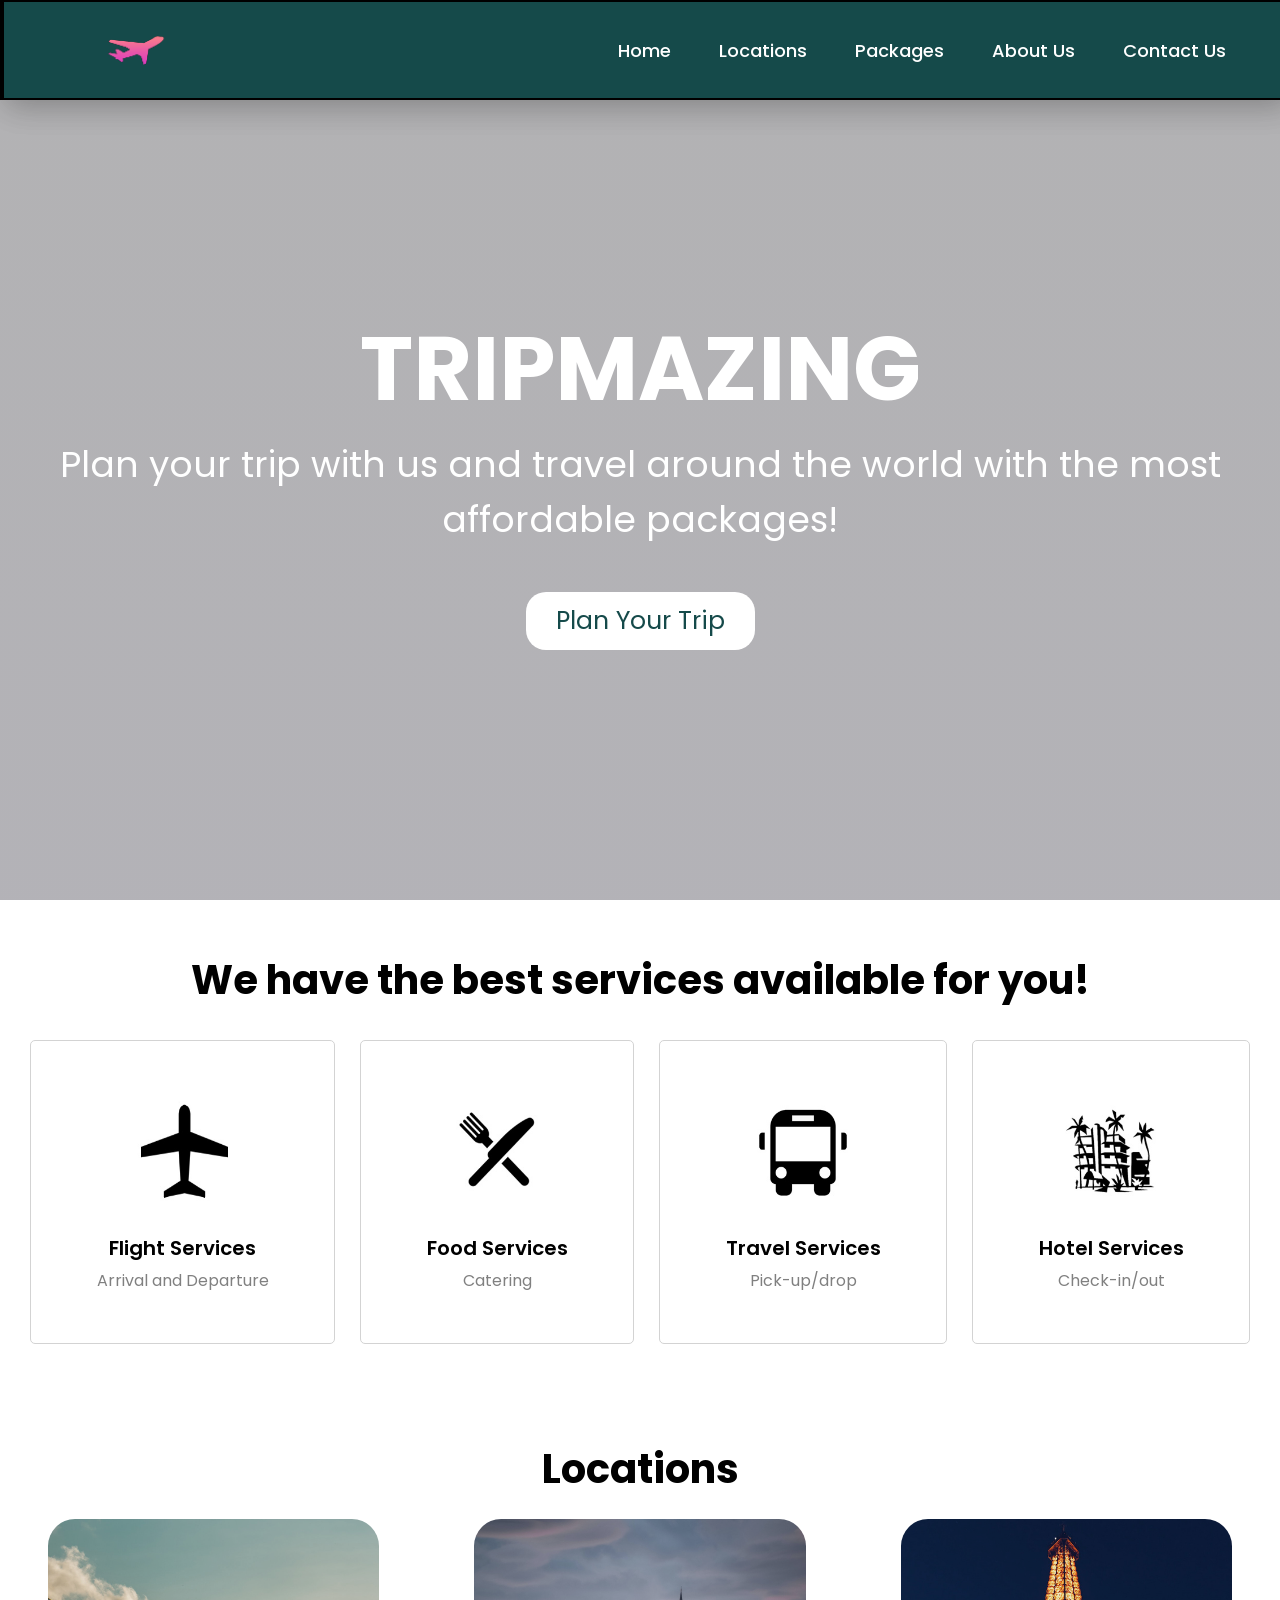
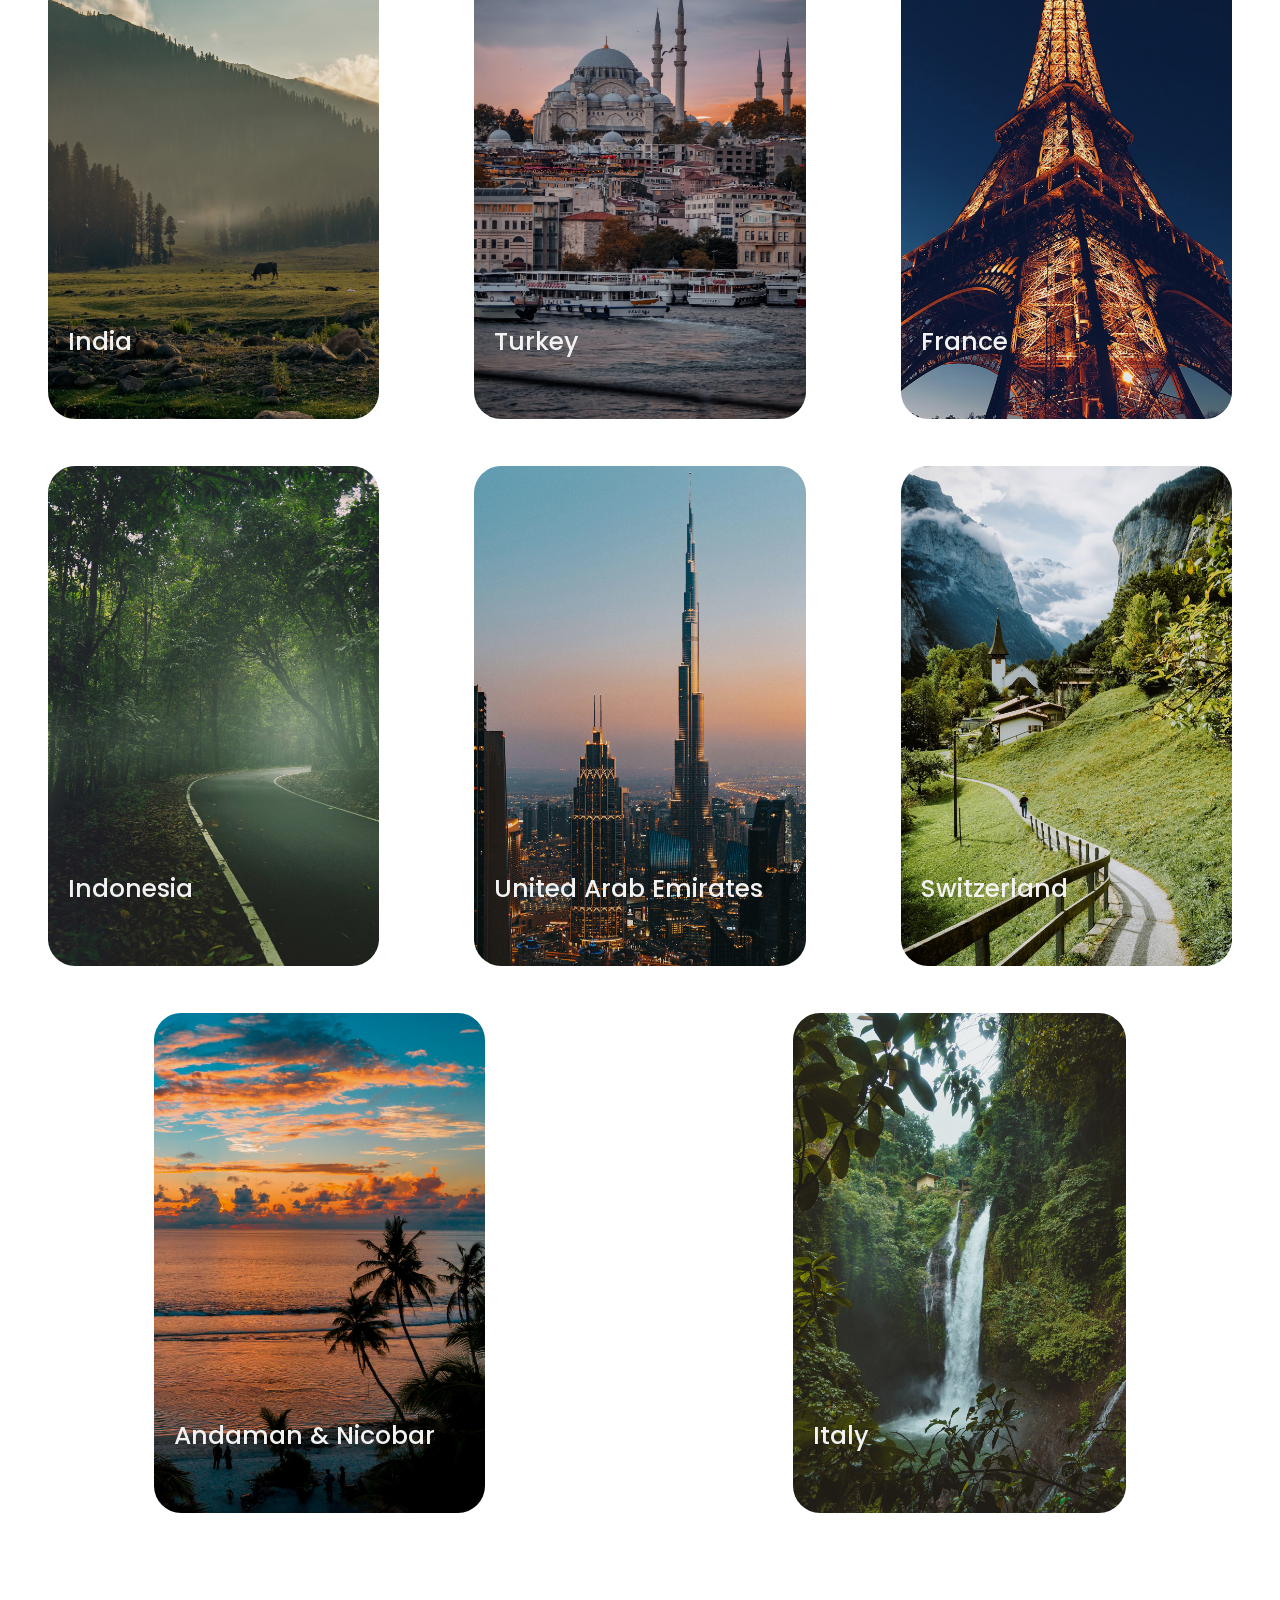
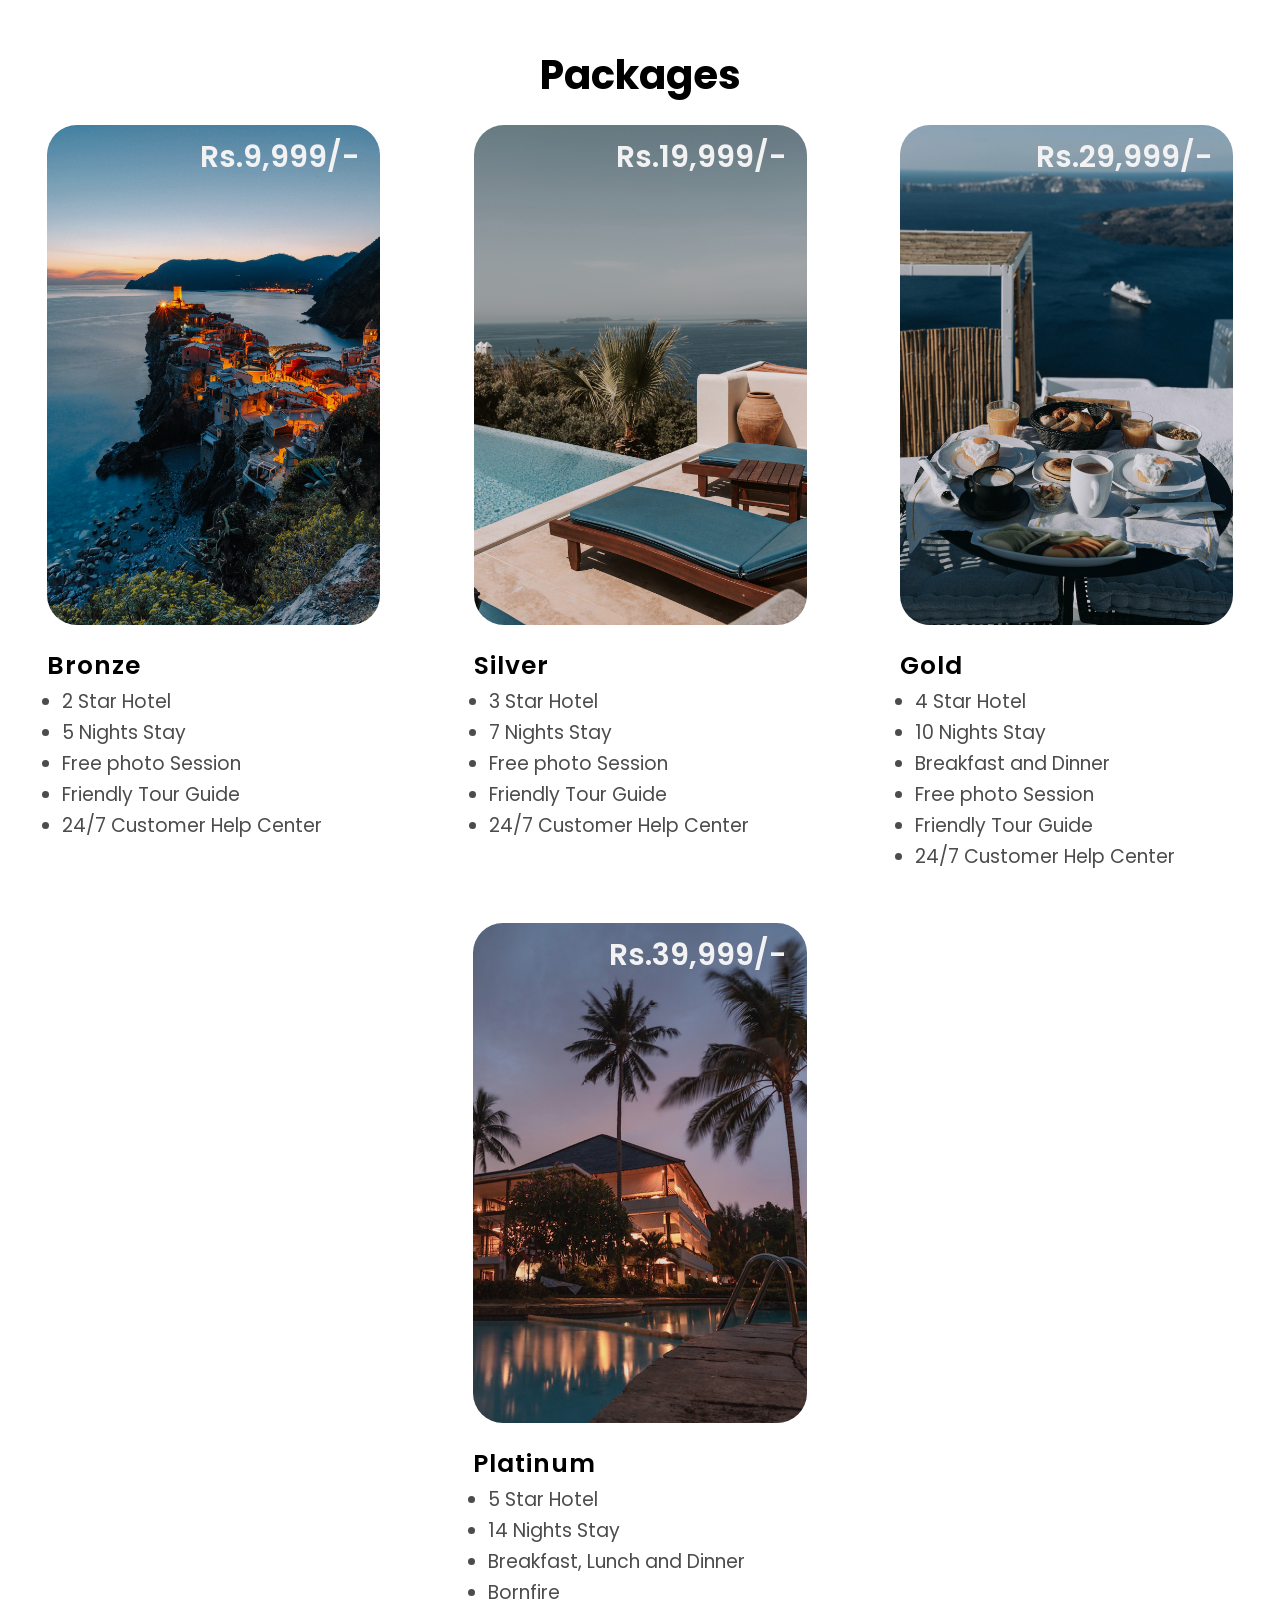
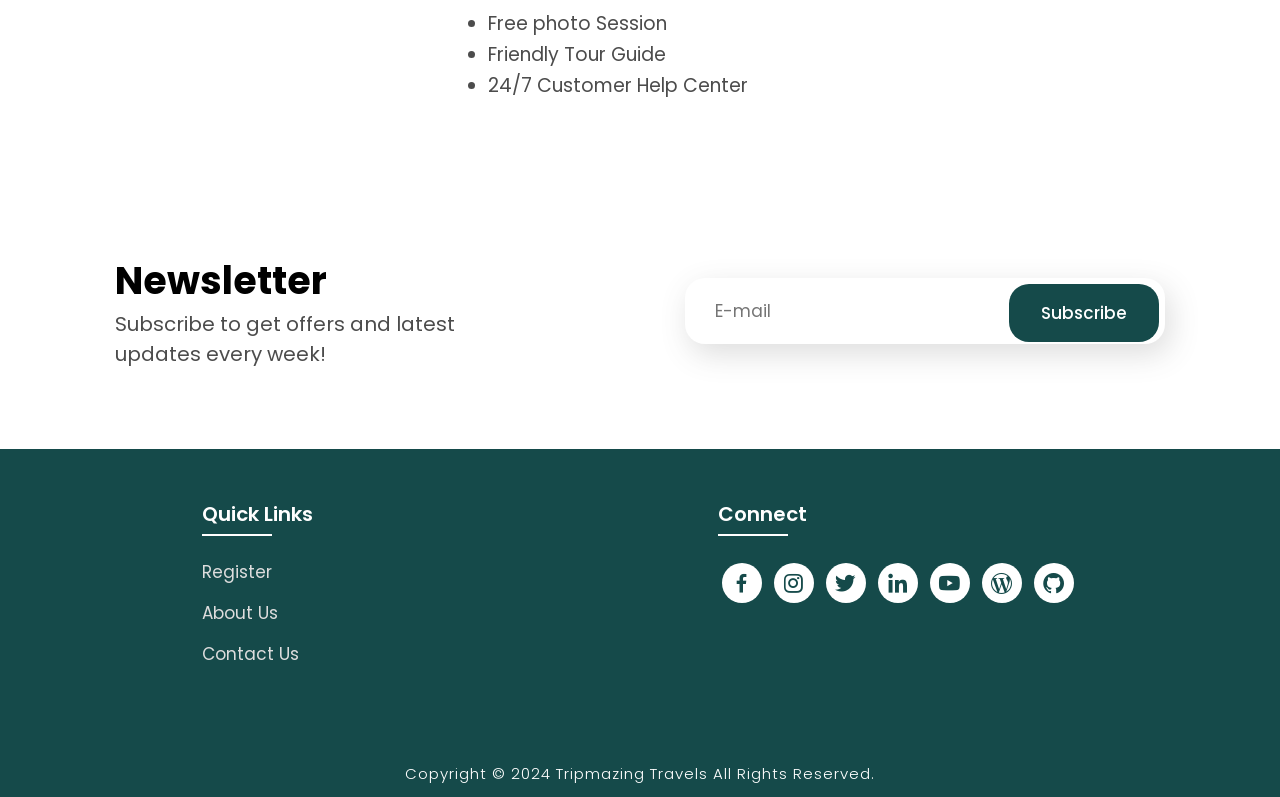
==== commit 8351bb16: "responsive" ====
--- a/index.html
+++ b/index.html
@@ -15,6 +15,8 @@
         rel="stylesheet">
     <link rel="stylesheet" href="https://unpkg.com/boxicons@latest/css/boxicons.min.css">
     <!-- <link rel="js_" href="location.js"> -->
+    <link rel="stylesheet" href="css/responsive.css">
+    
 
 </head>
 
@@ -40,6 +42,27 @@
                         <a href="contact.html">Contact Us</a>
                     </li>
                 </ul>
+
+                <nav>
+                    <img src="./files/logo.png" class="logo" alt="Logo" title="FirstFlight Travels">
+
+                    <!-- ADD THESE 5 LINES -->
+                    <button class="hamburger" id="hamburger" aria-label="Toggle menu">
+                        <span></span>
+                        <span></span>
+                        <span></span>
+                    </button>
+
+                    <ul class="navbar" id="navbar">
+                        <li>
+                            <a href="#home">Home</a>
+                            <a href="#locations">Locations</a>
+                            <a href="#package">Packages</a>
+                            <a href="about.html">About Us</a>
+                            <a href="contact.html">Contact Us</a>
+                        </li>
+                    </ul>
+                </nav>
             </nav>
 
             <div class="title">
@@ -108,7 +131,7 @@
                 <div class="col-content">
                     <img src="./files/l1.jpg" alt="">
                     <h5>India</h5>
-                    
+
                 </div>
             </a>
 
@@ -118,7 +141,7 @@
                 <div class="col-content">
                     <img src="./files/l2.jpg" alt="">
                     <h5>Turkey</h5>
-                    
+
                 </div>
             </a>
 
@@ -126,7 +149,7 @@
                 <div class="col-content">
                     <img src="./files/l3.jpg" alt="">
                     <h5>France</h5>
-                    
+
                 </div>
             </a>
 
@@ -134,7 +157,7 @@
                 <div class="col-content">
                     <img src="./files/l4.jpg" alt="">
                     <h5>Indonesia</h5>
-                  
+
                 </div>
             </a>
 
@@ -142,7 +165,7 @@
                 <div class="col-content">
                     <img src="./files/l5.jpg" alt="">
                     <h5>United Arab Emirates</h5>
-                    
+
                 </div>
             </a>
 
@@ -150,7 +173,7 @@
                 <div class="col-content">
                     <img src="./files/l6.jpg" alt="">
                     <h5>Switzerland</h5>
-                  
+
                 </div>
             </a>
 
@@ -158,7 +181,7 @@
                 <div class="col-content">
                     <img src="./files/l7.jpg" alt="">
                     <h5>Andaman & Nicobar</h5>
-                   
+
                 </div>
             </a>
 
@@ -166,7 +189,7 @@
                 <div class="col-content">
                     <img src="./files/l8.jpg" alt="">
                     <h5>Italy</h5>
-                    
+
                 </div>
             </a>
 
@@ -323,6 +346,22 @@
         </div>
     </section>
 
+    <script>
+        const hamburger = document.getElementById('hamburger');
+        const navbar = document.getElementById('navbar');
+
+        hamburger.addEventListener('click', () => {
+            hamburger.classList.toggle('open');
+            navbar.classList.toggle('open');
+        });
+
+        navbar.querySelectorAll('a').forEach(link => {
+            link.addEventListener('click', () => {
+                hamburger.classList.remove('open');
+                navbar.classList.remove('open');
+            });
+        });
+    </script>
 
     <!-- <script>
         const scriptURL = 'https://script.google.com/macros/s/AKfycbwHAGrWyV4yUWLCe-au4_VnzqPjMvPakIGP7mf12w4TJ0t7FISrULUE1f2O_ZbzFLCGhA/exec'
--- a/css/responsive.css
+++ b/css/responsive.css
@@ -0,0 +1,683 @@
+/* ============================================================
+   responsive.css — Tripmazing Home Page
+   Link AFTER style.css:
+   <link rel="stylesheet" href="./css/responsive.css">
+   ============================================================ */
+
+
+/* ── Hamburger button (hidden on desktop) ── */
+.hamburger {
+    display: none;
+    flex-direction: column;
+    gap: 5px;
+    cursor: pointer;
+    background: none;
+    border: none;
+    outline: none;
+    padding: 8px;
+    margin-right: 33px;
+    margin-left: auto;
+    z-index: 1001;
+}
+
+.hamburger span {
+    display: block;
+    width: 26px;
+    height: 3px;
+    background: white;
+    border-radius: 3px;
+    transition: all 0.3s ease;
+}
+
+.hamburger.open span:nth-child(1) {
+    transform: translateY(8px) rotate(45deg);
+}
+
+.hamburger.open span:nth-child(2) {
+    opacity: 0;
+}
+
+.hamburger.open span:nth-child(3) {
+    transform: translateY(-8px) rotate(-45deg);
+}
+
+
+/* ══════════════════════════════════════
+   Tablet  ≤ 1024px
+══════════════════════════════════════ */
+@media (max-width: 1024px) {
+
+    nav .logo {
+        margin-left: 4%;
+    }
+
+    .navbar a {
+        font-size: 15px;
+        padding: 8px 14px;
+    }
+
+    .title h1 {
+        font-size: 8vh;
+    }
+
+    .button {
+        font-size: 20px;
+        padding: 10px 24px;
+    }
+
+    .rowitems {
+        grid-template-columns: repeat(2, 1fr);
+        margin-left: 20px;
+        margin-right: 20px;
+    }
+
+    .col-content img {
+        height: 380px;
+    }
+
+    .image img {
+        height: 400px;
+    }
+
+    .newsletter form input:first-child {
+        width: 250px;
+    }
+}
+
+
+/* ══════════════════════════════════════
+   Mobile  ≤ 768px
+══════════════════════════════════════ */
+@media (max-width: 768px) {
+
+
+
+    .banner {
+        position: relative;
+        width: 100%;
+        height: 100vh;
+        overflow: hidden;
+    }
+
+    .banner video {
+        position: absolute;
+        top: 50%;
+        left: 50%;
+        transform: translate(-50%, -50%);
+        min-width: 100%;
+        min-height: 100%;
+        width: auto;
+        height: auto;
+        object-fit: cover;
+        pointer-events: none;
+    }
+
+    /* ── Navbar ── */
+    nav {
+        flex-direction: row;
+        justify-content: space-between;
+        align-items: center;
+        padding: 6px 16px;
+        position: fixed;
+        top: 0;
+        width: 100%;
+        z-index: 1000;
+        border: none;
+        /* remove all 4-side border */
+        border-bottom: 2px solid black;
+        /* keep only bottom line    */
+    }
+
+    nav .logo {
+        width: 48px;
+        margin: 8px 0 8px 0;
+    }
+
+    /* Show hamburger */
+    .hamburger {
+        display: flex;
+    }
+
+    /* ── Dropdown menu (hidden by default) ── */
+    nav ul.navbar {
+        display: none;
+        flex-direction: column;
+        background-color: rgb(21, 74, 74);
+        position: fixed;
+        top: 68px;
+        left: 0;
+        width: 100%;
+        padding: 12px 0 20px;
+        margin: 0;
+        border: none;
+        border-left: none;
+        padding-left: 0;
+        box-shadow: 0 6px 24px rgba(0, 0, 0, 0.35);
+        z-index: 998;
+        margin-right: 10px;
+    }
+
+    nav ul.navbar.open {
+        display: flex;
+    }
+
+    nav ul.navbar li {
+        display: block;
+        margin: 0;
+        padding: 0;
+        border: none;
+        list-style: none;
+    }
+
+    .navbar a {
+        display: block;
+        font-size: 16px;
+        padding: 14px 28px;
+        border-radius: 0;
+        border-bottom: 1px solid rgba(255, 255, 255, 0.08);
+    }
+
+    .navbar a:hover {
+        background: rgba(255, 255, 255, 0.12);
+        color: white;
+        border-radius: 0;
+        box-shadow: none;
+    }
+
+    /* ── Hero ── */
+    .title {
+        margin-top: 30vh;
+        padding: 10px 20px;
+    }
+
+    .title h1 {
+        font-size: 7vw;
+        letter-spacing: 3px;
+    }
+
+    .title p {
+        font-size: 14px;
+    }
+
+    .button {
+        font-size: 16px;
+        padding: 10px 22px;
+        margin-top: 3vh;
+    }
+
+    /* ── Services ── */
+    .text h2 {
+        font-size: 24px;
+        margin-top: 30px;
+    }
+
+    .rowitems {
+        grid-template-columns: repeat(2, 1fr);
+        gap: 14px;
+        margin: 16px 16px 10px;
+    }
+
+    .container-box {
+        padding: 24px 10px;
+    }
+
+    .container-image img {
+        height: 75px;
+        width: 75px;
+    }
+
+    .container-box h4 {
+        font-size: 15px;
+    }
+
+    .container-box p {
+        font-size: 13px;
+    }
+
+    /* ── Locations ── */
+    .package-title h2 {
+        font-size: 28px;
+        padding-top: 40px;
+    }
+
+    .location-content {
+        flex-direction: column;
+        align-items: center;
+        gap: 10px;
+        padding: 0 16px;
+    }
+
+    .col-content {
+        width: 100%;
+        max-width: 480px;
+    }
+
+    .col-content img {
+        height: 55vh;
+        width: 100%;
+        margin-bottom: 24px;
+        border-radius: 18px;
+
+    }
+
+    .col-content h5 {
+        font-size: 18px;
+        bottom: 62px;
+    }
+
+    /* ── Packages ── */
+    .package-content {
+        flex-direction: column;
+        align-items: center;
+        padding: 0 16px;
+        gap: 16px;
+    }
+
+    .box {
+        width: 100%;
+        max-width: 480px;
+    }
+
+    .image img {
+        height: 260px;
+        border-radius: 18px;
+    }
+
+    .image h3 {
+        font-size: 22px;
+    }
+
+    .location h4 {
+        font-size: 20px;
+    }
+
+    .pac-details li {
+        font-size: 15px;
+    }
+
+    /* ── Newsletter ── */
+    .newsletter {
+        flex-direction: column;
+        align-items: center;
+        text-align: center;
+        padding: 0 20px;
+    }
+
+    .newstext h2 {
+        margin-top: 50px;
+        font-size: 26px;
+    }
+
+    .newstext p {
+        font-size: 15px;
+    }
+
+    .newsletter form {
+        margin-top: 24px;
+        display: flex;
+        justify-content: center;
+        position: relative;
+        width: 320px;
+    }
+
+    .newsletter form input:first-child {
+        width: 320px;
+        padding: 18px 130px 18px 22px;
+        font-size: 15px;
+    }
+
+    .newsletter form input:last-child {
+        top: 5px;
+        right: 5px;
+        padding: 13px 18px;
+        font-size: 15px;
+    }
+
+    /* ── Footer ── */
+    .footer-content {
+        flex-direction: column;
+        align-items: center;
+        text-align: center;
+        gap: 10px;
+        padding: 0 20px;
+    }
+
+    .footlinks h4::before {
+        left: 50%;
+        transform: translateX(-50%);
+    }
+
+    .end p {
+        font-size: 12px;
+        padding: 0 12px;
+    }
+}
+
+
+/* ══════════════════════════════════════
+   Small Mobile  ≤ 480px
+══════════════════════════════════════ */
+@media (max-width: 480px) {
+
+    .title h1 {
+        font-size: 9vw;
+    }
+
+    .title p {
+        font-size: 19px;
+    }
+
+    /* Services: single column */
+    .rowitems {
+        grid-template-columns: 1fr;
+        margin: 12px;
+    }
+
+    /* Newsletter: stack button below input */
+    .newsletter form {
+        flex-direction: column;
+        align-items: center;
+        width: 100%;
+    }
+
+    .newsletter form input:first-child {
+        width: 90%;
+        max-width: 280px;
+        padding: 16px 20px;
+        border-radius: 20px;
+    }
+
+    .newsletter form input:last-child {
+        position: static;
+        width: 90%;
+        max-width: 280px;
+        margin-top: 10px;
+        border-radius: 20px;
+        text-align: center;
+    }
+
+    .social a {
+        height: 36px;
+        width: 36px;
+        font-size: 20px;
+    }
+}
+
+
+/* ══════════════════════════════
+       About Us Page  ≤ 768px
+    ══════════════════════════════ */
+
+.abtout_he {
+    margin-top: 80px;
+    text-align: center;
+}
+
+.abtout_he h1 {
+    font-size: 30px;
+}
+
+.about {
+    padding: 0 16px;
+}
+
+.about-main {
+    flex-direction: column;
+    align-items: center;
+    gap: 20px;
+    padding-top: 20px;
+}
+
+.about-image {
+    width: 100%;
+    justify-content: center;
+    padding-left: 0;
+}
+
+.about-image img {
+    width: 65%;
+    height: auto;
+    display: block;
+    margin: 0 auto;
+}
+
+.abt-text {
+    width: 100%;
+    padding: 0 10px;
+    margin-top: 0;
+}
+
+.about-intro {
+    font-size: 16px;
+    line-height: 26px;
+    margin-bottom: 24px;
+}
+
+.about-content {
+    gap: 30px;
+}
+
+.why-choose-us h3,
+.customer-satisfaction h3 {
+    font-size: 22px;
+    margin-bottom: 12px;
+}
+
+.why-list li {
+    font-size: 16px;
+    margin-bottom: 10px;
+}
+
+.customer-satisfaction p {
+    font-size: 15px;
+    line-height: 26px;
+}
+
+.customer-images {
+    flex-wrap: wrap;
+    gap: 10px;
+    justify-content: center;
+}
+
+.customer-images img {
+    width: 120px;
+    height: 110px;
+}
+}
+
+
+/* ══════════════════════════════════════
+   Small Mobile  ≤ 480px
+══════════════════════════════════════ */
+@media (max-width: 480px) {
+
+    /* ── Video full cover ── */
+    .banner {
+        height: 100vh;
+        overflow: hidden;
+    }
+
+    .banner video {
+        position: absolute;
+        top: 50%;
+        left: 50%;
+        transform: translate(-50%, -50%);
+        min-width: 100%;
+        min-height: 100%;
+        width: auto;
+        height: auto;
+        object-fit: cover;
+        pointer-events: none;
+    }
+
+    /* ── Home ── */
+    .title h1 {
+        font-size: 9vw;
+    }
+
+    .title p {
+        font-size: 13px;
+    }
+
+    .rowitems {
+        grid-template-columns: 1fr;
+        margin: 12px;
+    }
+
+    .newsletter form {
+        flex-direction: column;
+        align-items: center;
+        width: 100%;
+    }
+
+    .newsletter form input:first-child {
+        width: 90%;
+        max-width: 280px;
+        padding: 16px 20px;
+        border-radius: 20px;
+    }
+
+    .newsletter form input:last-child {
+        position: static;
+        width: 90%;
+        max-width: 280px;
+        margin-top: 10px;
+        border-radius: 20px;
+        text-align: center;
+    }
+
+    .social a {
+        height: 36px;
+        width: 36px;
+        font-size: 20px;
+    }
+
+    /* ── About ── */
+    .abtout_he h1 {
+        font-size: 26px;
+    }
+
+    .about-image img {
+        width: 80%;
+    }
+
+    .about-intro {
+        font-size: 14px;
+    }
+
+    .why-choose-us h3,
+    .customer-satisfaction h3 {
+        font-size: 19px;
+    }
+
+    .why-list li {
+        font-size: 14px;
+    }
+
+    .customer-satisfaction p {
+        font-size: 14px;
+    }
+
+    .customer-images img {
+        width: 90px;
+        height: 85px;
+    }
+}
+
+
+
+/* =========================================
+   RESPONSIVE DESIGN FOR ABOUT US
+   ========================================= */
+
+/* Large Tablets & Small Laptops (max-width: 991px) */
+@media (max-width: 680px) {
+    .about-main {
+        flex-direction: column; /* Stack image and text vertically */
+        align-items: center;
+        padding: 0 20px; /* Add breathing room on the sides */
+    }
+
+    .about-image {
+        width: 100%;
+        padding-left: 0;
+        justify-content: center;
+        margin-bottom: 40px;
+    }
+
+    .about-image img {
+        width: 60%; /* Scale down the main image slightly */
+        height: auto; /* Prevent image distortion */
+    }
+
+    .abt-text {
+        width: 100%; /* Take up full width on smaller screens */
+    }
+
+    .customer-images {
+        flex-wrap: wrap; /* Allow images to wrap to the next line */
+        justify-content: center;
+    }
+}
+
+/* Mobile Devices (max-width: 768px) */
+@media (max-width: 768px) {
+    .abtout_he h1 {
+        font-size: 32px; /* Scale down heading */
+    }
+
+    .about-intro {
+        font-size: 18px;
+        line-height: 28px;
+    }
+
+    .why-choose-us h3,
+    .customer-satisfaction h3 {
+        font-size: 26px;
+    }
+
+    .why-list li {
+        font-size: 18px;
+        padding-left: 30px; /* Ensure checkmarks don't overlap text */
+    }
+
+    .customer-satisfaction p {
+        font-size: 18px;
+        line-height: 26px;
+    }
+
+    .about-image img {
+        width: 80%; /* Take up more space on mobile */
+    }
+
+    .customer-images img {
+        width: 120px; /* Shrink customer images */
+        height: 120px;
+    }
+}
+
+/* Small Mobile Devices (max-width: 480px) */
+@media (max-width: 480px) {
+    .abtout_he {
+        margin-top: 60px; /* Reduce top margin to save space */
+    }
+
+    .abtout_he h1 {
+        font-size: 28px;
+    }
+
+    .about-intro,
+    .customer-satisfaction p,
+    .why-list li {
+        font-size: 16px; /* Standardize body text size for readability */
+    }
+
+    .about-image img {
+        width: 100%; /* Full width for the smallest screens */
+    }
+
+    .customer-images img {
+        width: 100px; /* Further shrink customer images */
+        height: 100px;
+    }
+}
